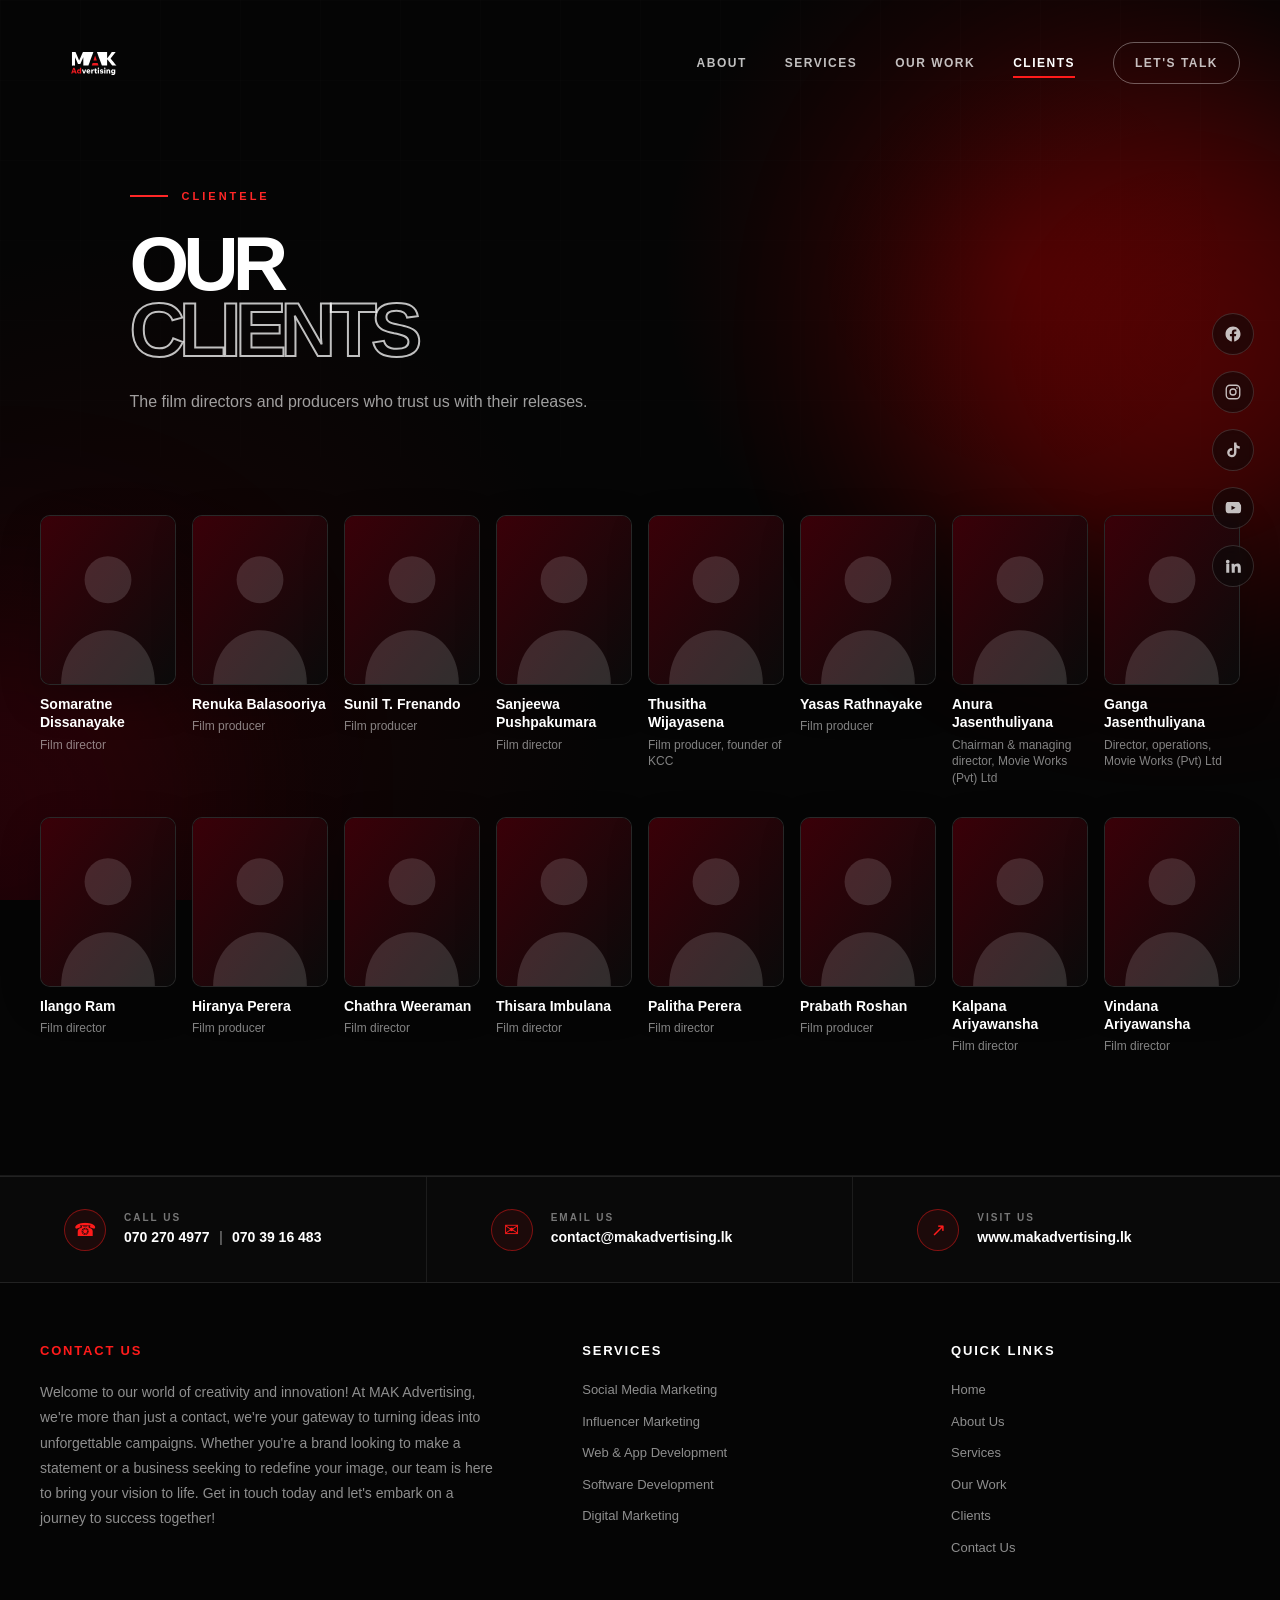
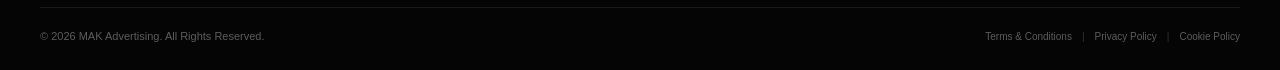
==== client.html @ 26a680bf "Initial project upload" ====
<!DOCTYPE html>
<html lang="en">
<head>
    <meta charset="UTF-8">
    <meta name="viewport" content="width=device-width, initial-scale=1.0">
    <meta name="description" content="MAK Advertising — the film directors and producers who trust us with their releases.">
    <meta http-equiv="Content-Security-Policy" content="default-src 'self'; img-src 'self' data:; style-src 'self'; script-src 'self'; connect-src 'self'; form-action 'self'; base-uri 'self'; object-src 'none'">
    <meta name="robots" content="index, follow">
    <title>Our Clients | MAK Advertising</title>
    <link rel="stylesheet" href="css/style.css">
    <link rel="stylesheet" href="css/extra.css">
</head>
<body>
<a class="skip-link" href="#main">Skip to content</a>

<div class="background-effects" aria-hidden="true">
    <span class="glow glow-one"></span>
    <span class="glow glow-two"></span>
    <span class="grid-overlay"></span>
</div>

<div class="social-float" aria-label="Follow us on social media">
    <a href="#" class="social-float-link" aria-label="Facebook">
        <svg viewBox="0 0 24 24" fill="currentColor"><path d="M22 12.06C22 6.51 17.52 2 12 2S2 6.51 2 12.06c0 5.02 3.66 9.18 8.44 9.94v-7.03H7.9v-2.9h2.54V9.85c0-2.52 1.49-3.91 3.77-3.91 1.09 0 2.24.2 2.24.2v2.47h-1.26c-1.24 0-1.63.78-1.63 1.57v1.88h2.78l-.44 2.9h-2.34V22c4.78-.76 8.44-4.92 8.44-9.94Z"/></svg>
    </a>
    <a href="#" class="social-float-link" aria-label="Instagram">
        <svg viewBox="0 0 24 24" fill="none" stroke="currentColor" stroke-width="1.8"><rect x="3" y="3" width="18" height="18" rx="5"/><circle cx="12" cy="12" r="4"/><circle cx="17.2" cy="6.8" r="1.1" fill="currentColor" stroke="none"/></svg>
    </a>
    <a href="#" class="social-float-link" aria-label="TikTok">
        <svg viewBox="0 0 24 24" fill="currentColor"><path d="M16.6 2h-3.2v13.6a3 3 0 1 1-2.4-2.94V9.3a6.2 6.2 0 1 0 5.6 6.17V8.9a7.6 7.6 0 0 0 4.4 1.4V7.1a4.4 4.4 0 0 1-4.4-4.4Z"/></svg>
    </a>
    <a href="#" class="social-float-link" aria-label="YouTube">
        <svg viewBox="0 0 24 24" fill="currentColor"><path d="M21.6 7.2s-.21-1.5-.86-2.16c-.82-.87-1.74-.87-2.16-.92C15.6 4 12 4 12 4h-.02s-3.6 0-6.58.12c-.42.05-1.34.05-2.16.92C2.6 5.7 2.4 7.2 2.4 7.2S2.18 9 2.18 10.8v1.4c0 1.8.22 3.6.22 3.6s.2 1.5.85 2.16c.82.87 1.9.84 2.38.94 1.72.16 7.37.21 7.37.21s3.6-.01 6.58-.13c.42-.06 1.34-.06 2.16-.93.65-.66.86-2.16.86-2.16s.22-1.8.22-3.6v-1.4c0-1.8-.22-3.6-.22-3.6ZM9.98 14.6V8.9l5.4 2.86-5.4 2.85Z"/></svg>
    </a>
    <a href="#" class="social-float-link" aria-label="LinkedIn">
        <svg viewBox="0 0 24 24" fill="currentColor"><path d="M4.98 3.5a2.5 2.5 0 1 1 0 5 2.5 2.5 0 0 1 0-5ZM3 9h4v12H3ZM10 9h3.8v1.7h.05c.53-.95 1.83-1.95 3.77-1.95 4.03 0 4.78 2.53 4.78 5.83V21h-4v-5.6c0-1.34-.02-3.06-1.87-3.06-1.87 0-2.16 1.44-2.16 2.96V21h-4Z"/></svg>
    </a>
</div>

<header class="site-header">
    <nav class="navbar" aria-label="Main navigation">

        <a href="index.html" class="brand" aria-label="MAK Advertising Home">
            <img src="assets/images/Mak-01_White.svg" alt="MAK Advertising" class="brand-logo">
        </a>

        <input type="checkbox" id="navToggle" class="nav-toggle-input" aria-hidden="true">

        <label for="navToggle" class="menu-toggle" aria-label="Toggle navigation menu">
            <span></span>
            <span></span>
            <span></span>
        </label>

        <label for="navToggle" class="nav-backdrop" aria-hidden="true"></label>

        <div class="nav-menu" id="main-navigation">
            <label for="navToggle" class="nav-link-wrap"><a href="index.html#about">About</a></label>
            <label for="navToggle" class="nav-link-wrap"><a href="index.html#services">Services</a></label>
            <label for="navToggle" class="nav-link-wrap"><a href="work.html">Our Work</a></label>
            <label for="navToggle" class="nav-link-wrap"><a href="client.html" class="nav-active">Clients</a></label>
            <label for="navToggle" class="nav-link-wrap"><a href="index.html#contact" class="nav-contact">Let's Talk</a></label>
        </div>

    </nav>
</header>

<main id="main">
    <section class="page-hero">
        <div class="page-hero-inner">
            <p class="hero-eyebrow">CLIENTELE</p>
            <h1 class="hero-title">
                <span class="title-line">OUR</span>
                <span class="title-line title-outline">CLIENTS</span>
            </h1>
            <p class="page-hero-description">
                The film directors and producers who trust us with their releases.
            </p>
        </div>
    </section>

    <section class="clients-page" id="clients">
        <div class="section-inner">
            <ul class="client-list"><li><div class="client-photo"><img src="assets/images/clients/somaratne-dissanayake.jpg" alt="Somaratne Dissanayake" width="400" height="500" loading="lazy"></div><strong>Somaratne Dissanayake</strong><span>Film director</span></li><li><div class="client-photo"><img src="assets/images/clients/renuka-balasooriya.jpg" alt="Renuka Balasooriya" width="400" height="500" loading="lazy"></div><strong>Renuka Balasooriya</strong><span>Film producer</span></li><li><div class="client-photo"><img src="assets/images/clients/sunil-t-frenando.jpg" alt="Sunil T. Frenando" width="400" height="500" loading="lazy"></div><strong>Sunil T. Frenando</strong><span>Film producer</span></li><li><div class="client-photo"><img src="assets/images/clients/sanjeewa-pushpakumara.jpg" alt="Sanjeewa Pushpakumara" width="400" height="500" loading="lazy"></div><strong>Sanjeewa Pushpakumara</strong><span>Film director</span></li><li><div class="client-photo"><img src="assets/images/clients/thusitha-wijayasena.jpg" alt="Thusitha Wijayasena" width="400" height="500" loading="lazy"></div><strong>Thusitha Wijayasena</strong><span>Film producer, founder of KCC</span></li><li><div class="client-photo"><img src="assets/images/clients/yasas-rathnayake.jpg" alt="Yasas Rathnayake" width="400" height="500" loading="lazy"></div><strong>Yasas Rathnayake</strong><span>Film producer</span></li><li><div class="client-photo"><img src="assets/images/clients/anura-jasenthuliyana.jpg" alt="Anura Jasenthuliyana" width="400" height="500" loading="lazy"></div><strong>Anura Jasenthuliyana</strong><span>Chairman &amp; managing director, Movie Works (Pvt) Ltd</span></li><li><div class="client-photo"><img src="assets/images/clients/ganga-jasenthuliyana.jpg" alt="Ganga Jasenthuliyana" width="400" height="500" loading="lazy"></div><strong>Ganga Jasenthuliyana</strong><span>Director, operations, Movie Works (Pvt) Ltd</span></li><li><div class="client-photo"><img src="assets/images/clients/ilango-ram.jpg" alt="Ilango Ram" width="400" height="500" loading="lazy"></div><strong>Ilango Ram</strong><span>Film director</span></li><li><div class="client-photo"><img src="assets/images/clients/hiranya-perera.jpg" alt="Hiranya Perera" width="400" height="500" loading="lazy"></div><strong>Hiranya Perera</strong><span>Film producer</span></li><li><div class="client-photo"><img src="assets/images/clients/chathra-weeraman.jpg" alt="Chathra Weeraman" width="400" height="500" loading="lazy"></div><strong>Chathra Weeraman</strong><span>Film director</span></li><li><div class="client-photo"><img src="assets/images/clients/thisara-imbulana.jpg" alt="Thisara Imbulana" width="400" height="500" loading="lazy"></div><strong>Thisara Imbulana</strong><span>Film director</span></li><li><div class="client-photo"><img src="assets/images/clients/palitha-perera.jpg" alt="Palitha Perera" width="400" height="500" loading="lazy"></div><strong>Palitha Perera</strong><span>Film director</span></li><li><div class="client-photo"><img src="assets/images/clients/prabath-roshan.jpg" alt="Prabath Roshan" width="400" height="500" loading="lazy"></div><strong>Prabath Roshan</strong><span>Film producer</span></li><li><div class="client-photo"><img src="assets/images/clients/kalpana-ariyawansha.jpg" alt="Kalpana Ariyawansha" width="400" height="500" loading="lazy"></div><strong>Kalpana Ariyawansha</strong><span>Film director</span></li><li><div class="client-photo"><img src="assets/images/clients/vindana-ariyawansha.jpg" alt="Vindana Ariyawansha" width="400" height="500" loading="lazy"></div><strong>Vindana Ariyawansha</strong><span>Film director</span></li></ul>
        </div>
    </section>
</main>
<footer class="website-footer" id="site-footer">

    <div class="footer-contact-strip">
        <div class="footer-contact-box">
            <div class="footer-contact-icon">☎</div>
            <div>
                <span>Call Us</span>
                <a href="tel:0702704977">070 270 4977</a> 
                <a href="tel:0703916483">070 39 16 483</a>
            </div>
        </div>

        <div class="footer-contact-box">
            <div class="footer-contact-icon">✉</div>
            <div>
                <span>Email Us</span>
                <a href="mailto:contact@makadvertising.lk">contact@makadvertising.lk</a>
            </div>
        </div>

        <div class="footer-contact-box">
            <div class="footer-contact-icon">↗</div>
            <div>
                <span>Visit Us</span>
                <a href="https://www.makadvertising.lk" target="_blank" rel="noopener noreferrer">www.makadvertising.lk</a>
            </div>
        </div>
    </div>

    <div class="footer-main">
        <div class="footer-column">
            <h3>CONTACT US</h3>
            <p>
                Welcome to our world of creativity and innovation! At MAK Advertising, we're more than just a
                contact, we're your gateway to turning ideas into unforgettable campaigns. Whether you're a
                brand looking to make a statement or a business seeking to redefine your image, our team is here
                to bring your vision to life. Get in touch today and let's embark on a journey to success together!
            </p>
        </div>

        <div class="footer-column">
            <h3>Services</h3>
            <ul>
                <li><a href="index.html#services">Social Media Marketing</a></li>
                <li><a href="index.html#services">Influencer Marketing</a></li>
                <li><a href="index.html#services">Web &amp; App Development</a></li>
                <li><a href="index.html#services">Software Development</a></li>
                <li><a href="index.html#digital-marketing">Digital Marketing</a></li>
            </ul>
        </div>

        <div class="footer-column">
            <h3>Quick Links</h3>
            <ul>
                <li><a href="index.html#home">Home</a></li>
                <li><a href="index.html#about">About Us</a></li>
                <li><a href="index.html#services">Services</a></li>
                <li><a href="work.html">Our Work</a></li>
                <li><a href="client.html">Clients</a></li>
                <li><a href="index.html#contact">Contact Us</a></li>
            </ul>
        </div>
    </div>

    <div class="footer-bottom">
        <p>© 2026 MAK Advertising. All Rights Reserved.</p>
        <div class="footer-bottom-links">
            <a href="legal.html#terms">Terms &amp; Conditions</a>
            <span>|</span>
            <a href="legal.html#privacy">Privacy Policy</a>
            <span>|</span>
            <a href="legal.html#cookies">Cookie Policy</a>
        </div>
    </div>

</footer>

<script src="js/script.js" defer></script>



</body>
</html>
---- css/style.css ----
* {
    margin: 0;
    padding: 0;
    box-sizing: border-box;
}

html {
    scroll-behavior: smooth;
}

body {
    min-height: 100vh;
    background: #050505;
    color: #ffffff;
    font-family: Arial, Helvetica, sans-serif;
    overflow-x: hidden;
}

a {
    color: inherit;
    text-decoration: none;
}

button {
    font: inherit;
}


/* =====================================================
   02. BACKGROUND
   ===================================================== */

.background-effects {
    position: fixed;
    inset: 0;
    z-index: -1;
    overflow: hidden;
    pointer-events: none;

    background:
        radial-gradient(circle at 80% 30%, rgba(190, 0, 0, 0.22), transparent 30%),
        radial-gradient(circle at 10% 80%, rgba(100, 0, 0, 0.20), transparent 35%),
        #050505;
}


/* =====================================================
   03. RED GLOW
   ===================================================== */

.glow {
    position: absolute;
    border-radius: 50%;
    filter: blur(100px);
    opacity: 0.35;
}

.glow-one {
    width: 500px;
    height: 500px;
    right: -150px;
    top: 10%;
    background: #b00000;
    animation: floatingGlow 8s ease-in-out infinite;
}

.glow-two {
    width: 400px;
    height: 400px;
    left: -200px;
    bottom: -100px;
    background: #4d0010;
    animation: floatingGlow 10s ease-in-out infinite reverse;
}


/* =====================================================
   04. BACKGROUND GRID
   ===================================================== */

.grid-overlay {
    position: absolute;
    inset: 0;
    opacity: 0.08;
    background-image:
        linear-gradient(rgba(255, 255, 255, 0.12) 1px, transparent 1px),
        linear-gradient(90deg, rgba(255, 255, 255, 0.12) 1px, transparent 1px);
    background-size: 80px 80px;
    mask-image: linear-gradient(to bottom, black, transparent 85%);
    -webkit-mask-image: linear-gradient(to bottom, black, transparent 85%);
}


@keyframes floatingGlow {
    0%, 100% { transform: translate3d(0, 0, 0); }
    50% { transform: translate3d(30px, -25px, 0); }
}


/* =====================================================
   06. HEADER
   ===================================================== */

.site-header {
    position: absolute;
    top: 0;
    left: 0;
    width: 100%;
    z-index: 20;
}


/* =====================================================
   07. NAVBAR
   ===================================================== */

.navbar {
    position: relative;
    width: min(1400px, calc(100% - 80px));
    margin: 0 auto;
    display: flex;
    align-items: center;
    justify-content: space-between;
    padding: 30px 0;
}


/* =====================================================
   08. MAK LOGO
   ===================================================== */

.brand {
    display: flex;
    align-items: center;
    width: 110px;
    transition: transform 0.3s ease;
}

.brand:hover {
    transform: translateY(-2px);
}

.brand-logo {
    display: block;
    width: 110px;
    height: auto;
    max-height: 65px;
    object-fit: contain;
}


/* =====================================================
   09. NAVIGATION MENU
   ===================================================== */

.nav-menu {
    display: flex;
    align-items: center;
    gap: 38px;
}

.nav-menu a {
    position: relative;
    color: rgba(255, 255, 255, 0.75);
    font-size: 12px;
    font-weight: 700;
    letter-spacing: 1.5px;
    text-transform: uppercase;
    transition: color 0.3s ease, transform 0.3s ease;
}

/* Labels wrapping each link — invisible on desktop, so layout is untouched */
.nav-link-wrap {
    display: contents;
}


/* =====================================================
   10. NAV UNDERLINE
   ===================================================== */

.nav-menu a:not(.nav-contact)::after {
    content: "";
    position: absolute;
    left: 0;
    bottom: -8px;
    width: 0;
    height: 2px;
    background: #ff1b1b;
    transition: width 0.3s ease;
}

.nav-menu a:hover {
    color: #ffffff;
    transform: translateY(-2px);
}

.nav-menu a:hover::after {
    width: 100%;
}

/* Highlight the nav link matching the page currently being viewed */
.nav-menu a.nav-active {
    color: #ffffff;
}

.nav-menu a.nav-active::after {
    width: 100%;
}


/* =====================================================
   11. LET'S TALK BUTTON
   ===================================================== */

.nav-contact {
    padding: 13px 21px;
    border: 1px solid rgba(255, 255, 255, 0.35);
    border-radius: 50px;
    transition: background 0.3s ease, border-color 0.3s ease, transform 0.3s ease;
}

.nav-contact:hover {
    background: #c40000;
    border-color: #c40000;
    transform: translateY(-2px);
}


/* =====================================================
   12. MOBILE MENU TOGGLE (pure CSS, checkbox-driven)
   ===================================================== */

.nav-toggle-input {
    position: absolute;
    opacity: 0;
    width: 0;
    height: 0;
    pointer-events: none;
}

.menu-toggle {
    display: none;
    width: 44px;
    height: 44px;
    border: 1px solid rgba(255, 255, 255, 0.25);
    border-radius: 50%;
    background: rgba(0, 0, 0, 0.4);
    cursor: pointer;
    flex-shrink: 0;
}

.menu-toggle span {
    display: block;
    width: 18px;
    height: 2px;
    margin: 4px auto;
    background: #ffffff;
    transition: transform 0.3s ease, opacity 0.3s ease;
}

/* Hamburger -> X animation, driven purely by :checked */
#navToggle:checked ~ .menu-toggle span:nth-child(1) {
    transform: translateY(6px) rotate(45deg);
}

#navToggle:checked ~ .menu-toggle span:nth-child(2) {
    opacity: 0;
}

#navToggle:checked ~ .menu-toggle span:nth-child(3) {
    transform: translateY(-6px) rotate(-45deg);
}

/* Dimmed backdrop — tapping it closes the menu */
.nav-backdrop {
    display: none;
}


/* =====================================================
   13. HERO SECTION
   ===================================================== */

.hero {
    position: relative;
    min-height: 100vh;
    width: 100%;
    display: flex;
    align-items: center;
    padding: 130px max(40px, 7vw) 100px;
    overflow: hidden;
}


/* =====================================================
   14. HERO CONTENT
   ===================================================== */

.hero-content {
    position: relative;
    z-index: 5;
    width: 60%;
    animation: heroReveal 1s ease forwards;
}


@keyframes heroReveal {
    from { opacity: 0; transform: translateY(40px); }
    to { opacity: 1; transform: translateY(0); }
}


/* =====================================================
   16. EYEBROW
   ===================================================== */

.hero-eyebrow {
    display: flex;
    align-items: center;
    gap: 14px;
    margin-bottom: 28px;
    color: #ff2727;
    font-size: 11px;
    font-weight: 800;
    letter-spacing: 3px;
}

.hero-eyebrow::before {
    content: "";
    width: 38px;
    height: 2px;
    background: #ff2727;
}


/* =====================================================
   17. HERO TITLE
   ===================================================== */

.hero-title {
    max-width: 850px;
    font-size: clamp(48px, 8vw, 135px);
    line-height: 0.86;
    font-weight: 900;
    letter-spacing: -6px;
    text-transform: uppercase;
}


/* =====================================================
   18. TITLE LINES
   ===================================================== */

.title-line {
    display: block;
    animation: titleReveal 0.9s cubic-bezier(.16, 1, .3, 1) both;
}

.title-line:nth-child(1) { animation-delay: 0.15s; }
.title-line:nth-child(2) { animation-delay: 0.30s; }
.title-line:nth-child(3) { animation-delay: 0.45s; }


@keyframes titleReveal {
    from { opacity: 0; transform: translateY(80px); clip-path: inset(100% 0 0 0); }
    to { opacity: 1; transform: translateY(0); clip-path: inset(0 0 0 0); }
}


/* =====================================================
   20. OUTLINE TITLE
   ===================================================== */

.title-outline {
    color: transparent;
    -webkit-text-stroke: 2px rgba(255, 255, 255, 0.75);
}


/* =====================================================
   21. RED IMPACT TEXT
   ===================================================== */

.hero-title em {
    color: #e50909;
    font-style: normal;
    text-shadow: 0 0 40px rgba(229, 9, 9, 0.35);
}


/* =====================================================
   22. HERO DESCRIPTION
   ===================================================== */

.hero-description {
    max-width: 540px;
    margin-top: 42px;
    color: rgba(255, 255, 255, 0.62);
    font-size: 16px;
    line-height: 1.7;
}


/* =====================================================
   23. HERO ACTIONS
   ===================================================== */

.hero-actions {
    display: flex;
    align-items: center;
    flex-wrap: wrap;
    gap: 18px;
    margin-top: 35px;
}


/* =====================================================
   24. PRIMARY BUTTON
   ===================================================== */

.primary-button {
    display: inline-flex;
    align-items: center;
    gap: 25px;
    padding: 17px 22px 17px 25px;
    border-radius: 50px;
    background: #d70707;
    font-size: 12px;
    font-weight: 800;
    letter-spacing: 1px;
    text-transform: uppercase;
    box-shadow: 0 10px 40px rgba(215, 7, 7, 0.25);
    transition: transform 0.3s ease, background 0.3s ease, box-shadow 0.3s ease;
}

.primary-button:hover {
    background: #ff1111;
    transform: translateY(-4px);
    box-shadow: 0 15px 50px rgba(215, 7, 7, 0.40);
}


/* =====================================================
   25. BUTTON ARROW
   ===================================================== */

.button-arrow {
    display: grid;
    place-items: center;
    width: 30px;
    height: 30px;
    border-radius: 50%;
    background: #ffffff;
    color: #111111;
    font-size: 15px;
    flex-shrink: 0;
}


/* =====================================================
   26. SECONDARY BUTTON
   ===================================================== */

.secondary-button {
    padding: 17px 23px;
    border: 1px solid rgba(255, 255, 255, 0.25);
    border-radius: 50px;
    color: rgba(255, 255, 255, 0.75);
    font-size: 12px;
    font-weight: 700;
    letter-spacing: 1px;
    text-transform: uppercase;
    transition: border-color 0.3s ease, color 0.3s ease, transform 0.3s ease;
}

.secondary-button:hover {
    color: #ffffff;
    border-color: #ff1b1b;
    transform: translateY(-4px);
}


/* =====================================================
   27. HERO VISUAL (desktop: floats to the right of copy)
   ===================================================== */

.hero-visual {
    position: absolute;
    right: 10vw;
    top: 50%;
    width: min(620px, 43vw);
    aspect-ratio: 1;
    transform: translateY(-50%);
    display: flex;
    align-items: center;
    justify-content: center;
}


/* =====================================================
   28. CHARACTER GLOW
   ===================================================== */

.character-glow {
    position: absolute;
    inset: 8%;
    border-radius: 50%;
    background: radial-gradient(circle, rgba(255, 20, 20, 0.35), rgba(255, 20, 20, 0.08) 55%, transparent 75%);
    filter: blur(30px);
    animation: glowPulse 4s ease-in-out infinite;
}


@keyframes glowPulse {
    0%, 100% { opacity: 0.6; transform: scale(1); }
    50% { opacity: 1; transform: scale(1.08); }
}


/* =====================================================
   29. CHARACTER IMAGE
   ===================================================== */

.character-image {
    position: relative;
    z-index: 3;
    width: 105%;
    height: 105%;
    object-fit: contain;
    filter: drop-shadow(0 25px 60px rgba(0, 0, 0, 0.6));
    animation: characterFloat 5s ease-in-out infinite;
}


@keyframes characterFloat {
    0%, 100% { transform: translateY(0); }
    50% { transform: translateY(-12px); }
}


/* =====================================================
   30. ORBIT SYSTEM
   ===================================================== */

.orbit {
    position: absolute;
    top: 50%;
    left: 50%;
    border-radius: 50%;
    border: 1px dashed rgba(255, 255, 255, 0.08);
    transform: translate(-50%, -50%);
    z-index: 2;
}


.orbit-one {
    width: 68%;
    height: 68%;
    animation: spin 7s linear infinite;
}

.orbit-two {
    width: 88%;
    height: 88%;
    border-color: rgba(255, 0, 0, 0.10);
    animation: spin 11s linear infinite reverse;
}

.orbit-three {
    width: 108%;
    height: 108%;
    animation: spin 16s linear infinite;
}


@keyframes spin {
    from { transform: translate(-50%, -50%) rotate(0deg); }
    to { transform: translate(-50%, -50%) rotate(360deg); }
}


/* =====================================================
   31. ORBIT DOTS
   ===================================================== */

.orbit-dot {
    position: absolute;
    top: -5px;
    left: 50%;
    width: 10px;
    height: 10px;
    border-radius: 50%;
    background: #ff1a1a;
    box-shadow: 0 0 6px 2px rgba(255, 26, 26, 0.8), 0 0 18px 6px rgba(255, 26, 26, 0.35);
    transform: translateX(-50%);
}


.orbit-dot-b {
    top: auto;
    bottom: -5px;
    width: 7px;
    height: 7px;
}


.orbit-three .orbit-dot {
    width: 8px;
    height: 8px;
    background: #ff4d4d;
    box-shadow: 0 0 5px 2px rgba(255, 77, 77, 0.7), 0 0 14px 5px rgba(255, 77, 77, 0.3);
}


/* =====================================================
   35. TEMPORARY SECTION ANCHORS
   ===================================================== */

.placeholder-section {
    min-height: 1px;
}


/* =====================================================================
   40. SHARED SECTION LAYOUT
   ===================================================================== */

.section-inner {
    width: min(1300px, calc(100% - 80px));
    margin: 0 auto;
    padding: 10px 0 10px;
}

.section-eyebrow {
    display: flex;
    align-items: center;
    gap: 14px;
    margin-bottom: 18px;
    color: #ff2727;
    font-size: 11px;
    font-weight: 800;
    letter-spacing: 3px;
    text-transform: uppercase;
}

.section-eyebrow::before {
    content: "";
    width: 38px;
    height: 2px;
    background: #ff2727;
}

.section-heading {
    max-width: 720px;
    font-size: clamp(30px, 4vw, 56px);
    line-height: 1.1;
    font-weight: 900;
    letter-spacing: -1.5px;
}


/* =====================================================
   41. SERVICES SECTION
   ===================================================== */

.services-section {
    position: relative;
    z-index: 2;
}

.services-grid {
    display: grid;
    grid-template-columns: repeat(4, 1fr);
    gap: 24px;
    margin-top: 56px;
}

.service-card {
    position: relative;
    padding: 36px 28px;
    border: 1px solid rgba(255, 255, 255, 0.10);
    border-radius: 4px;
    background: rgba(255, 255, 255, 0.02);
    transition: border-color 0.3s ease, transform 0.3s ease, background 0.3s ease;
}

.service-card:hover {
    border-color: rgba(255, 27, 27, 0.5);
    background: rgba(255, 27, 27, 0.04);
    transform: translateY(-6px);
}

/* When a service card is an <a>, keep it block-level and clickable end-to-end */
a.service-card {
    display: block;
    cursor: pointer;
}

.service-index {
    display: block;
    margin-bottom: 26px;
    color: rgba(255, 255, 255, 0.25);
    font-size: 13px;
    font-weight: 800;
    letter-spacing: 1px;
}

.service-card h3 {
    margin-bottom: 12px;
    font-size: 19px;
    font-weight: 800;
    letter-spacing: -0.3px;
    text-transform: uppercase;
}

.service-card p {
    color: rgba(255, 255, 255, 0.55);
    font-size: 14px;
    line-height: 1.65;
}

.service-card-link {
    display: inline-flex;
    align-items: center;
    gap: 8px;
    margin-top: 18px;
    color: #ff2727;
    font-size: 12px;
    font-weight: 800;
    letter-spacing: 0.5px;
    text-transform: uppercase;
}

a.service-card:hover .service-card-link {
    color: #ffffff;
}


/* =====================================================
   42. WHY CHOOSE US
   ===================================================== */

.why-us {
    display: grid;
    grid-template-columns: 1fr 1fr;
    gap: 60px;
    align-items: center;
    margin-top: 0;
    padding-top: 30px;
    border-top: 1px solid rgba(255, 255, 255, 0.08);
}

.why-us-content {
    width: 100%;
}

.why-us-image {
    width: 100%;
}

.why-us-image img {
    display: block;
    width: 100%;
    height: auto;
    object-fit: cover;
    border-radius: 6px;
}

.why-us-text {
    max-width: 760px;
    margin-top: 22px;
    color: rgba(255, 255, 255, 0.62);
    font-size: 17px;
    line-height: 1.75;
}


/* =====================================================
   43. DIGITAL MARKETING SOLUTIONS
   ===================================================== */

.dm-section {
    position: relative;
    z-index: 2;
    background: linear-gradient(180deg, transparent, rgba(150, 0, 0, 0.06) 50%, transparent);
}

.dm-inner {
    display: grid;
    grid-template-columns: 1fr 1fr;
    gap: 70px;
    align-items: center;
}

.dm-text {
    max-width: 480px;
    margin-top: 22px;
    color: rgba(255, 255, 255, 0.60);
    font-size: 15px;
    line-height: 1.75;
}

.dm-list {
    list-style: none;
    margin-top: 30px;
    display: flex;
    flex-direction: column;
    gap: 14px;
}

.dm-list li {
    position: relative;
    padding-left: 24px;
    color: rgba(255, 255, 255, 0.75);
    font-size: 14px;
    font-weight: 600;
}

.dm-list li::before {
    content: "";
    position: absolute;
    left: 0;
    top: 7px;
    width: 8px;
    height: 8px;
    border-radius: 50%;
    background: #ff1b1b;
    box-shadow: 0 0 10px 2px rgba(255, 27, 27, 0.5);
}


.campaign-slider {
    position: relative;
    width: 80%;
    max-width: 100%;
    max-height: 620px;
    border-radius: 6px;
    overflow: hidden;
    border: 1px solid rgba(255, 255, 255, 0.10);
    background: rgba(255, 255, 255, 0.02);
}

.slider-track {
    display: flex;
    transition: transform 0.6s cubic-bezier(.16, 1, .3, 1);
}

.slide {
    flex: 0 0 100%;
}

.slide-media {
    width: 100%;
    height: 480px;
    background-size: cover;
    background-position: center;
}

.slide-media-1 {
    background:
        radial-gradient(circle at 30% 20%, rgba(255, 27, 27, 0.35), transparent 55%),
        linear-gradient(160deg, #1a0000, #050505);
}

.slide-media-2 {
    background:
        radial-gradient(circle at 70% 30%, rgba(255, 27, 27, 0.30), transparent 55%),
        linear-gradient(160deg, #200000, #060606);
}

.slide-media-3 {
    background:
        radial-gradient(circle at 50% 70%, rgba(255, 27, 27, 0.30), transparent 55%),
        linear-gradient(160deg, #170000, #050505);
}

.slide-caption {
    padding: 14px 22px;
    color: rgba(255, 255, 255, 0.45);
    font-size: 12px;
    font-weight: 700;
    letter-spacing: 0.5px;
    text-transform: uppercase;
    border-top: 1px solid rgba(255, 255, 255, 0.08);
}

.slider-controls {
    display: flex;
    align-items: center;
    justify-content: space-between;
    padding: 12px 20px;
}

.slider-arrow {
    display: grid;
    place-items: center;
    width: 36px;
    height: 36px;
    border: 1px solid rgba(255, 255, 255, 0.20);
    border-radius: 50%;
    background: transparent;
    color: #ffffff;
    cursor: pointer;
    transition: border-color 0.3s ease, background 0.3s ease, transform 0.3s ease;
}

.slider-arrow:hover {
    border-color: #ff1b1b;
    background: rgba(255, 27, 27, 0.12);
    transform: translateY(-2px);
}

.slider-dots {
    display: flex;
    gap: 8px;
}

.slider-dot {
    width: 7px;
    height: 7px;
    border-radius: 50%;
    background: rgba(255, 255, 255, 0.25);
    cursor: pointer;
    transition: background 0.3s ease, transform 0.3s ease;
    border: none;
}

.slider-dot.active {
    background: #ff1b1b;
    transform: scale(1.3);
}


/* =====================================================
   45. FLOATING SOCIAL ICONS
   ===================================================== */

.social-float {
    position: fixed;
    right: 26px;
    top: 50%;
    transform: translateY(-50%);
    z-index: 25;
    display: flex;
    flex-direction: column;
    gap: 16px;
}

.social-float-link {
    display: grid;
    place-items: center;
    width: 42px;
    height: 42px;
    border-radius: 50%;
    border: 1px solid rgba(255, 255, 255, 0.15);
    background: rgba(10, 10, 10, 0.55);
    backdrop-filter: blur(6px);
    color: rgba(255, 255, 255, 0.75);
    animation: socialFloat 3.2s ease-in-out infinite;
    animation-delay: var(--delay, 0s);
    transition: color 0.3s ease, border-color 0.3s ease, background 0.3s ease, transform 0.3s ease;
}

.social-float-link svg {
    width: 18px;
    height: 18px;
}

.social-float-link:hover {
    color: #ffffff;
    border-color: #ff1b1b;
    background: #c40000;
    transform: translateY(-4px) scale(1.06);
    animation-play-state: paused;
}

@keyframes socialFloat {
    0%, 100% { transform: translateY(0); }
    50% { transform: translateY(-8px); }
}


/* =====================================================================
   50. WORK PAGE (Our Work — portfolio showcase)
   ===================================================================== */

/* Simple inner hero for interior pages (shorter than the homepage hero) */
.page-hero {
    position: relative;
    padding: 190px max(40px, 7vw) 70px;
}

.page-hero-inner {
    width: min(1300px, calc(100% - 80px));
    margin: 0 auto;
}

.page-hero .hero-title {
    font-size: clamp(40px, 6vw, 96px);
}

.page-hero-description {
    max-width: 640px;
    margin-top: 26px;
    color: rgba(255, 255, 255, 0.62);
    font-size: 16px;
    line-height: 1.7;
}

/* Quick-jump chips linking to each work section */
.work-jump-nav {
    display: flex;
    flex-wrap: wrap;
    gap: 12px;
    margin-top: 36px;
}

.work-jump-link {
    padding: 10px 18px;
    border: 1px solid rgba(255, 255, 255, 0.20);
    border-radius: 50px;
    font-size: 11px;
    font-weight: 700;
    letter-spacing: 0.5px;
    text-transform: uppercase;
    color: rgba(255, 255, 255, 0.70);
    transition: border-color 0.3s ease, color 0.3s ease, background 0.3s ease;
}

.work-jump-link:hover {
    color: #ffffff;
    border-color: #ff1b1b;
    background: rgba(255, 27, 27, 0.10);
}

/* Individual portfolio section */
.work-section {
    position: relative;
    z-index: 2;
    padding: 70px 0;
    scroll-margin-top: 110px;
}

.work-section:nth-child(even) {
    background: linear-gradient(180deg, transparent, rgba(150, 0, 0, 0.06) 50%, transparent);
}

.work-section-text {
    max-width: 760px;
}

.work-section-description {
    margin-top: 18px;
    color: rgba(255, 255, 255, 0.60);
    font-size: 15px;
    line-height: 1.75;
}

.work-highlights {
    list-style: none;
    margin-top: 26px;
    display: flex;
    flex-direction: column;
    gap: 12px;
}

.work-highlights li {
    position: relative;
    padding-left: 24px;
    color: rgba(255, 255, 255, 0.75);
    font-size: 14px;
    font-weight: 600;
}

.work-highlights li::before {
    content: "";
    position: absolute;
    left: 0;
    top: 7px;
    width: 8px;
    height: 8px;
    border-radius: 50%;
    background: #ff1b1b;
    box-shadow: 0 0 10px 2px rgba(255, 27, 27, 0.5);
}

.work-showcase {
    margin-top: 40px;
    border: 1px solid rgba(255, 255, 255, 0.10);
    border-radius: 8px;
    overflow: hidden;
    background: rgba(255, 255, 255, 0.02);
}

.work-showcase img {
    display: block;
    width: 100%;
    height: auto;
}


/* =====================================================
   CONTENT ARTWORK LIGHTBOX
   ===================================================== */

.content-art-lightbox {
    position: fixed;
    inset: 0;
    z-index: 100;
    display: flex;
    align-items: center;
    justify-content: center;
    padding: 30px;
    background: rgba(0, 0, 0, 0.92);
    backdrop-filter: blur(14px);
    opacity: 0;
    visibility: hidden;
    pointer-events: none;
    transition: opacity 0.25s ease, visibility 0.25s ease;
}

.content-art-lightbox.is-open {
    opacity: 1;
    visibility: visible;
    pointer-events: auto;
}

.content-art-lightbox img {
    display: block;
    width: auto;
    height: auto;
    max-width: min(92vw, 1400px);
    max-height: 90vh;
    object-fit: contain;
    border-radius: 8px;
    box-shadow: 0 30px 90px rgba(0, 0, 0, 0.65);
    transform: scale(0.96);
    transition: transform 0.3s cubic-bezier(.16, 1, .3, 1);
}

.content-art-lightbox.is-open img {
    transform: scale(1);
}

.content-art-lightbox-close {
    position: absolute;
    top: 22px;
    right: 28px;
    width: 46px;
    height: 46px;
    display: grid;
    place-items: center;
    border: 1px solid rgba(255, 255, 255, 0.25);
    border-radius: 50%;
    background: rgba(0, 0, 0, 0.5);
    color: #fff;
    font-size: 28px;
    line-height: 1;
    cursor: pointer;
    transition: background 0.2s ease, border-color 0.2s ease, transform 0.2s ease;
}

.content-art-lightbox-close:hover {
    background: #c40000;
    border-color: #c40000;
    transform: rotate(90deg);
}

body.lightbox-open {
    overflow: hidden;
}

@media (max-width: 760px) {
    .content-art-lightbox {
        padding: 18px;
    }

    .content-art-lightbox img {
        max-width: 94vw;
        max-height: 86vh;
    }

    .content-art-lightbox-close {
        top: 14px;
        right: 14px;
        width: 42px;
        height: 42px;
    }
}

/* CTA banner at the bottom of the Our Work page */
.work-cta {
    position: relative;
    z-index: 2;
    padding: 80px 0 100px;
    text-align: center;
}

.work-cta-inner {
    width: min(800px, calc(100% - 80px));
    margin: 0 auto;
}

.work-cta .hero-actions {
    justify-content: center;
}



/* =====================================================
   SOCIAL MEDIA CONTENT DESIGN — NATURAL RATIO GALLERY
   ===================================================== */

.content-design-section {
    padding-top: 45px;
    padding-bottom: 105px;
}

.content-design-section .section-inner {
    width: min(1180px, calc(100% - 80px));
}

.content-design-heading {
    margin-bottom: 42px;
}

/* Smaller cards, with each artwork keeping its own natural aspect ratio. */
.content-design-gallery {
    display: grid;
    grid-template-columns: repeat(4, minmax(0, 1fr));
    gap: 18px;
    align-items: start;
}

.content-art-card {
    position: relative;
    min-width: 0;
    margin: 0;
    overflow: hidden;
    cursor: zoom-in;
    border: 1px solid rgba(255, 255, 255, 0.12);
    border-radius: 12px;
    background: #0b0b0b;
    box-shadow: 0 14px 40px rgba(0, 0, 0, 0.24);
    isolation: isolate;
}

.content-art-card img {
    display: block;
    width: 100%;
    height: auto;
    object-fit: contain;
    object-position: center;
    transition: transform 0.45s cubic-bezier(.16, 1, .3, 1), filter 0.35s ease;
}

.content-art-card figcaption {
    position: absolute;
    right: 12px;
    bottom: 12px;
    left: 12px;
    z-index: 2;
    display: flex;
    align-items: center;
    justify-content: space-between;
    gap: 10px;
    color: #fff;
    font-size: 8px;
    font-weight: 800;
    letter-spacing: 1px;
    text-transform: uppercase;
    opacity: 0;
    transform: translateY(6px);
    transition: opacity .3s ease, transform .3s ease;
}

.content-art-card figcaption span:first-child {
    display: grid;
    place-items: center;
    width: 26px;
    height: 26px;
    flex-shrink: 0;
    border: 1px solid rgba(255,255,255,.35);
    border-radius: 50%;
    background: rgba(0,0,0,.3);
    backdrop-filter: blur(8px);
}

.content-art-card figcaption span:last-child {
    margin-left: auto;
    color: rgba(255,255,255,.75);
}

.content-art-card:hover {
    border-color: rgba(255, 27, 27, .62);
    box-shadow: 0 20px 55px rgba(0,0,0,.38), 0 0 0 1px rgba(255,27,27,.08);
}

.content-art-card:hover img {
    transform: scale(1.025);
    filter: saturate(1.05) contrast(1.02);
}

.content-art-card:hover figcaption {
    opacity: 1;
    transform: translateY(0);
}

/* Explicitly preserve the source artwork proportions: portrait stays portrait,
   square stays square, and landscape stays landscape. */
.content-art-card--01 img,
.content-art-card--02 img,
.content-art-card--03 img,
.content-art-card--04 img,
.content-art-card--05 img,
.content-art-card--06 img,
.content-art-card--07 img,
.content-art-card--08 img,
.content-art-card--09 img {
    aspect-ratio: auto;
}

@media (max-width: 1000px) {
    .content-design-section .section-inner {
        width: calc(100% - 60px);
    }

    .content-design-gallery {
        grid-template-columns: repeat(3, minmax(0, 1fr));
        gap: 14px;
    }
}

@media (max-width: 760px) {
    .content-design-section {
        padding-top: 30px;
        padding-bottom: 70px;
    }

    .content-design-section .section-inner {
        width: calc(100% - 40px);
    }

    .content-design-gallery {
        grid-template-columns: repeat(2, minmax(0, 1fr));
        gap: 10px;
    }
}

/* =====================================================
   WORK PAGE — RESPONSIVE
   ===================================================== */

@media (max-width: 900px) {
    .page-hero {
        padding-top: 150px;
    }
}

@media (max-width: 760px) {
    .page-hero {
        padding: 130px 25px 50px;
    }

    .work-jump-nav {
        gap: 8px;
    }

    .work-jump-link {
        padding: 9px 14px;
        font-size: 10px;
    }
}


/* =========================================================================
   RESPONSIVE BREAKPOINTS
   Large tablets / small laptops -> 1000px
   Tablets (portrait) & the nav switch to hamburger -> 900px
   Phones -> 760px
   Small phones -> 480px
   ========================================================================= */


/* =====================================================
   LARGE TABLET / SMALL LAPTOP — 1000px
   ===================================================== */

@media (max-width: 1000px) {

    .navbar {
        width: calc(100% - 50px);
    }

    .hero {
        padding-left: 40px;
        padding-right: 40px;
    }

    .services-grid {
        grid-template-columns: repeat(2, 1fr);
        gap: 20px;
    }

    .dm-inner {
        grid-template-columns: 1fr;
        gap: 50px;
    }

    .campaign-slider {
        width: 100%;
    }

    .slide-media {
        height: 380px;
    }

    .why-us {
        grid-template-columns: 1fr;
        gap: 34px;
        text-align: left;
    }

    .why-us-image {
        max-width: 560px;
    }
}


/* =====================================================
   TABLET PORTRAIT / MOBILE — 900px
   Nav switches to off-canvas hamburger menu.
   Hero switches from side-by-side to stacked:
   text on top, character BELOW it.
   ===================================================== */

@media (max-width: 900px) {

    .navbar {
        padding-top: 22px;
    }

    /* ---- Hamburger toggle becomes visible ---- */
    .menu-toggle {
        display: block;
        position: relative;
        z-index: 40;
    }

    /* ---- Dimmed backdrop, tap to close ---- */
    .nav-backdrop {
        display: block;
        position: fixed;
        inset: 0;
        background: rgba(0, 0, 0, 0.55);
        opacity: 0;
        visibility: hidden;
        transition: opacity 0.35s ease;
        z-index: 30;
    }

    #navToggle:checked ~ .nav-backdrop {
        opacity: 1;
        visibility: visible;
    }

    /* ---- Off-canvas panel ---- */
    .nav-menu {
        position: fixed;
        top: 0;
        right: 0;
        bottom: 0;
        left: 45%;
        padding: 110px 35px;
        display: flex;
        flex-direction: column;
        align-items: flex-start;
        gap: 25px;
        background: linear-gradient(135deg, #080808, #350000);
        transform: translateX(100%);
        transition: transform 0.4s cubic-bezier(.16, 1, .3, 1);
        overflow-y: auto;
        z-index: 35;
    }

    #navToggle:checked ~ .nav-menu {
        transform: translateX(0);
    }

    .nav-menu a {
        font-size: 16px;
    }

    /* ---- HERO: stack character below the text ---- */
    .hero {
        flex-direction: column;
        justify-content: center;
        text-align: center;
        min-height: auto;
        padding-top: 150px;
        padding-bottom: 70px;
        gap: 45px;
    }

    .hero-content {
        width: 100%;
        display: flex;
        flex-direction: column;
        align-items: center;
    }

    .hero-eyebrow {
        justify-content: center;
    }

    .hero-title {
        max-width: 100%;
    }

    .hero-actions {
        justify-content: center;
    }

    .hero-visual {
        position: static;
        transform: none;
        width: min(360px, 70vw);
        opacity: 1;
        margin: 0 auto;
    }
}


/* =====================================================
   MOBILE — 760px
   ===================================================== */

@media (max-width: 760px) {

    .nav-menu {
        left: 25%;
        padding: 100px 30px;
    }

    .hero {
        padding: 130px 25px 60px;
    }

    .hero-visual {
        width: min(300px, 75vw);
    }

    .section-inner {
        width: calc(100% - 50px);
        padding: 40px 0 80px;
    }

    .services-grid {
        grid-template-columns: 1fr;
    }

    .why-us {
        margin-top: 20px;
        padding-top: 30px;
    }

    .why-us-text {
        font-size: 15px;
    }

    .dm-text {
        max-width: 100%;
    }

    .slide-media {
        height: 260px;
    }

    .social-float {
        right: auto;
        left: 50%;
        top: auto;
        bottom: 14px;
        transform: translateX(-50%);
        flex-direction: row;
        gap: 10px;
    }

    .social-float-link {
        width: 36px;
        height: 36px;
    }

    .social-float-link svg {
        width: 16px;
        height: 16px;
    }
}


/* =====================================================
   SMALL MOBILE — 480px
   ===================================================== */

@media (max-width: 480px) {

    .brand {
        width: 90px;
    }

    .brand-logo {
        width: 90px;
        max-height: 55px;
    }

    .hero-eyebrow {
        font-size: 8px;
        letter-spacing: 2px;
    }

    .hero-title {
        font-size: 46px;
        letter-spacing: -3px;
        line-height: 0.95;
    }

    .title-outline {
        -webkit-text-stroke-width: 1px;
    }

    .hero-actions {
        flex-direction: column;
        align-items: center;
    }

    .primary-button,
    .secondary-button {
        width: max-content;
    }

    .hero-visual {
        width: min(240px, 78vw);
    }

    .nav-menu {
        left: 15%;
        padding: 90px 24px;
    }

    .slide-media {
        height: 210px;
    }

    .footer-column {
        text-align: left;
    }
}


/* =====================================================
   REDUCED MOTION
   ===================================================== */

@media (prefers-reduced-motion: reduce) {

    html {
        scroll-behavior: auto;
    }

    *,
    *::before,
    *::after {
        animation-duration: 0.01ms !important;
        animation-iteration-count: 1 !important;
        transition-duration: 0.01ms !important;
    }

    .social-float-link {
        animation: none;
    }
}

/* =====================================================
   46. WEBSITE FOOTER
   ===================================================== */

.website-footer {
    position: relative;
    z-index: 5;
    margin-top: 70px;
    background: #050505;
    border-top: 1px solid rgba(255, 255, 255, 0.08);
    overflow: hidden;
}


/* =====================================================
   CONTACT STRIP
   ===================================================== */

.footer-contact-strip {
    width: 100%;
    display: grid;
    grid-template-columns: repeat(3, 1fr);
    background: #090909;
    border-top: 1px solid rgba(255, 255, 255, 0.10);
    border-bottom: 1px solid rgba(255, 255, 255, 0.10);
}

.footer-contact-box {
    min-height: 105px;
    padding: 22px max(25px, 5vw);
    display: flex;
    align-items: center;
    gap: 18px;
    border-right: 1px solid rgba(255, 255, 255, 0.08);
}

.footer-contact-box:last-child {
    border-right: none;
}

/* =====================================================
   CALL US — PHONE NUMBERS ON ONE LINE
   ===================================================== */

.footer-contact-box:first-child > div:last-child {
    display: block;
}

/* Call Us on first line */
.footer-contact-box:first-child > div:last-child > span {
    display: block;
    margin-bottom: 5px;
}

/* Phone numbers on second line */
.footer-contact-box:first-child > div:last-child > a {
    display: inline;
    white-space: nowrap;
}

/* Separator */
.footer-contact-box:first-child > div:last-child > a + a::before {
    content: " | ";
    color: rgba(255, 255, 255, 0.35);
    margin: 0 5px;
}
/* =====================================================
   CONTACT ICON
   ===================================================== */

.footer-contact-icon {
    flex-shrink: 0;
    width: 42px;
    height: 42px;
    display: grid;
    place-items: center;
    border: 1px solid rgba(255, 27, 27, 0.45);
    border-radius: 50%;
    background: rgba(255, 27, 27, 0.08);
    color: #ff1b1b;
    font-size: 18px;
    transition: all 0.3s ease;
}

.footer-contact-box:hover .footer-contact-icon {
    background: #c40000;
    border-color: #c40000;
    color: #ffffff;
    transform: scale(1.08);
}

.footer-contact-box > div:last-child {
    min-width: 0;
    display: flex;
    flex-direction: column;
    align-items: flex-start;
    gap: 5px;
}

.footer-contact-box span {
    display: block;
    color: rgba(255, 255, 255, 0.45);
    font-size: 10px;
    font-weight: 800;
    letter-spacing: 2px;
    text-transform: uppercase;
}

.footer-contact-box a {
    color: #ffffff;
    font-size: 14px;
    font-weight: 600;
    line-height: 1.4;
    transition: color 0.3s ease;
}

.footer-contact-box a:hover {
    color: #ff2727;
}

/* Phone numbers: keep both numbers on one line under "Call Us" */
.footer-contact-box:first-child > div:last-child {
    flex-direction: column;
    align-items: flex-start;
}

.footer-contact-box:first-child > div:last-child a {
    display: inline;
    white-space: nowrap;
}

.footer-contact-box:first-child > div:last-child a + a::before {
    content: " | ";
    color: rgba(255, 255, 255, 0.35);
    margin: 0 5px;
}


/* =====================================================
   FOOTER MAIN
   ===================================================== */

.footer-main {
    width: min(1300px, calc(100% - 80px));
    margin: 0 auto;
    padding: 60px 0 50px;
    display: grid;
    grid-template-columns: 1.6fr 1fr 1fr;
    gap: 80px;
}


/* =====================================================
   FOOTER COLUMNS
   ===================================================== */

.footer-column {
    min-width: 0;
}

.footer-column h3 {
    margin-bottom: 22px;
    color: #ffffff;
    font-size: 13px;
    font-weight: 800;
    letter-spacing: 1.8px;
    text-transform: uppercase;
}

.footer-column:first-child h3 {
    color: #ff1b1b;
}

.footer-column p {
    max-width: 620px;
    color: rgba(255, 255, 255, 0.55);
    font-size: 14px;
    line-height: 1.8;
}

.footer-column ul {
    list-style: none;
    display: flex;
    flex-direction: column;
    gap: 12px;
}

.footer-column ul li {
    margin: 0;
    padding: 0;
}

.footer-column ul li a {
    display: inline-block;
    color: rgba(255, 255, 255, 0.55);
    font-size: 13px;
    line-height: 1.5;
    transition: color 0.3s ease, transform 0.3s ease;
}

.footer-column ul li a:hover {
    color: #ff1b1b;
    transform: translateX(4px);
}


/* =====================================================
   FOOTER BOTTOM
   ===================================================== */

.footer-bottom {
    width: min(1300px, calc(100% - 80px));
    margin: 0 auto;
    padding: 20px 0 25px;
    display: flex;
    align-items: center;
    justify-content: space-between;
    gap: 20px;
    border-top: 1px solid rgba(255, 255, 255, 0.08);
}

.footer-bottom p {
    color: rgba(255, 255, 255, 0.35);
    font-size: 11px;
    line-height: 1.5;
}

.footer-bottom-links {
    display: flex;
    align-items: center;
    justify-content: flex-end;
    flex-wrap: wrap;
    gap: 10px;
}

.footer-bottom-links a {
    color: rgba(255, 255, 255, 0.35);
    font-size: 10px;
    transition: color 0.3s ease;
}

.footer-bottom-links a:hover {
    color: #ff1b1b;
}

.footer-bottom-links span {
    color: rgba(255, 255, 255, 0.18);
    font-size: 10px;
}


/* =====================================================
   TABLET / MOBILE — 900px
   ===================================================== */

@media (max-width: 900px) {

    /* Keep the hamburger button and its lines perfectly centered */
    .menu-toggle {
        display: flex;
        align-items: center;
        justify-content: center;
        flex-direction: column;
        width: 44px;
        height: 44px;
        padding: 0;
        margin: 0;
        border: 1px solid rgba(255, 255, 255, 0.25);
        border-radius: 50%;
        background: rgba(0, 0, 0, 0.4);
        cursor: pointer;
        flex-shrink: 0;
        box-sizing: border-box;
    }

    .menu-toggle span {
        display: block;
        width: 18px;
        height: 2px;
        margin: 2.5px 0;
        background: #ffffff;
        border-radius: 2px;
        transition: transform 0.3s ease, opacity 0.3s ease;
    }

    #navToggle:checked ~ .menu-toggle span:nth-child(1) {
        transform: translateY(5px) rotate(45deg);
    }

    #navToggle:checked ~ .menu-toggle span:nth-child(2) {
        opacity: 0;
    }

    #navToggle:checked ~ .menu-toggle span:nth-child(3) {
        transform: translateY(-5px) rotate(-45deg);
    }

    .website-footer {
        margin-top: 50px;
    }

    .footer-contact-strip {
        grid-template-columns: 1fr;
    }

    .footer-contact-box {
        min-height: 85px;
        padding: 18px 30px;
        border-right: none;
        border-bottom: 1px solid rgba(255, 255, 255, 0.08);
    }

    .footer-contact-box:last-child {
        border-bottom: none;
    }

    .footer-main {
        width: calc(100% - 60px);
        grid-template-columns: 1.4fr 1fr 1fr;
        gap: 40px;
        padding: 50px 0 40px;
    }

    .footer-column p {
        max-width: 100%;
    }

    .footer-bottom {
        width: calc(100% - 60px);
    }
}


/* =====================================================
   MOBILE — 760px
   ===================================================== */

@media (max-width: 760px) {

    .navbar {
        width: calc(100% - 40px);
        margin-left: auto;
        margin-right: auto;
        padding-left: 0;
        padding-right: 0;
    }

    .hero {
        padding-left: 20px;
        padding-right: 20px;
    }

    .hero-content {
        width: 100%;
        max-width: 100%;
    }

    .section-inner {
        width: calc(100% - 40px);
        margin-left: auto;
        margin-right: auto;
        padding-left: 0;
        padding-right: 0;
    }

    .section-heading,
    .hero-description,
    .why-us-text,
    .dm-text {
        width: 100%;
        max-width: 100%;
    }

    .nav-menu {
        left: 25%;
        padding: 100px 30px;
    }

    .footer-contact-box {
        padding: 18px 20px;
    }

    .footer-main {
        width: calc(100% - 40px);
        grid-template-columns: 1fr;
        gap: 35px;
        padding: 45px 0 35px;
    }

    .footer-column {
        width: 100%;
        max-width: 100%;
        text-align: left;
    }

    .footer-column h3 {
        margin-bottom: 15px;
    }

    .footer-column p {
        width: 100%;
        max-width: 100%;
        font-size: 13px;
        line-height: 1.7;
    }

    .footer-column ul {
        width: 100%;
        gap: 10px;
    }

    .footer-bottom {
        width: calc(100% - 40px);
        flex-direction: column;
        align-items: flex-start;
        gap: 14px;
        padding: 18px 0 25px;
    }

    .footer-bottom-links {
        justify-content: flex-start;
    }
}


/* =====================================================
   SMALL MOBILE — 480px
   ===================================================== */

@media (max-width: 480px) {

    .navbar {
        width: calc(100% - 32px);
    }

    .brand {
        width: 90px;
    }

    .brand-logo {
        width: 90px;
        max-height: 55px;
    }

    .hero {
        padding-left: 16px;
        padding-right: 16px;
    }

    .hero-eyebrow {
        font-size: 8px;
        letter-spacing: 2px;
    }

    .hero-title {
        font-size: 46px;
        letter-spacing: -3px;
        line-height: 0.95;
    }

    .title-outline {
        -webkit-text-stroke-width: 1px;
    }

    .hero-actions {
        flex-direction: column;
        align-items: center;
    }

    .primary-button,
    .secondary-button {
        width: max-content;
    }

    .hero-visual {
        width: min(240px, 78vw);
    }

    .nav-menu {
        left: 15%;
        padding: 90px 24px;
    }

    .footer-contact-box {
        min-height: 80px;
        padding: 16px;
        gap: 12px;
    }

    .footer-contact-icon {
        width: 36px;
        height: 36px;
        font-size: 15px;
    }

    .footer-contact-box a {
        font-size: 13px;
    }

    .footer-main {
        width: calc(100% - 32px);
        gap: 30px;
        padding: 38px 0 30px;
    }

    .footer-column h3 {
        font-size: 12px;
        margin-bottom: 13px;
    }

    .footer-column p {
        font-size: 12px;
        line-height: 1.7;
    }

    .footer-column ul li a {
        font-size: 12px;
    }

    .footer-bottom {
        width: calc(100% - 32px);
        padding-bottom: 20px;
    }

    .footer-bottom p {
        font-size: 10px;
    }

    .footer-bottom-links a,
    .footer-bottom-links span {
        font-size: 9px;
    }
}


/* =====================================================
   EXTRA SMALL PHONES — 380px
   ===================================================== */

@media (max-width: 380px) {

    .navbar {
        width: calc(100% - 28px);
    }

    .menu-toggle {
        width: 42px;
        height: 42px;
    }

    .menu-toggle span {
        width: 17px;
    }

    .section-inner {
        width: calc(100% - 28px);
    }

    .footer-contact-box {
        padding-left: 14px;
        padding-right: 14px;
    }

    .footer-main {
        width: calc(100% - 28px);
    }

    .footer-bottom {
        width: calc(100% - 28px);
    }

    /* Keep the phone numbers together, but scale them slightly on tiny screens */
    .footer-contact-box:first-child > div:last-child a {
        font-size: 12px;
        letter-spacing: -0.1px;
    }

    .footer-contact-box:first-child > div:last-child a + a::before {
        margin: 0 3px;
    }
}
---- css/extra.css ----
/* MAK Advertising — additions: about, clients, contact, legal, work panels */
.social-float-link:nth-child(2){--delay:.3s}.social-float-link:nth-child(3){--delay:.6s}
.social-float-link:nth-child(4){--delay:.9s}.social-float-link:nth-child(5){--delay:1.2s}
:focus-visible{outline:2px solid #ff3b3b;outline-offset:3px}
.skip-link{position:absolute;left:-999px;top:10px;z-index:100;background:#c40000;color:#fff;padding:10px 16px;border-radius:6px}
.skip-link:focus{left:10px}

/* slider posters */
.slide-media{background-color:#0a0a0a;background-repeat:no-repeat;background-position:center;background-size:contain}
.slide-media-1{background-image:url(../assets/images/campaign-eka-thamai-meka.jpg)}
.slide-media-2{background-image:url(../assets/images/campaign-eka-gei-sokari.jpg)}
.slide-media-3{background-image:url(../assets/Content_Design/content-01.jpg)}

/* shared blocks */
.block{padding:110px 0 30px}
.block .section-heading{max-width:760px}
.lede{max-width:620px;color:rgba(255,255,255,.72);line-height:1.8;font-size:16px;margin-top:22px}

/* about + ledger */
.about-grid{display:grid;grid-template-columns:1fr 1.15fr;gap:70px;align-items:start}
.ledger{width:100%;border-collapse:collapse;font-size:15px}
.ledger caption{text-align:left;color:rgba(255,255,255,.5);font-size:13px;padding-bottom:14px}
.ledger th{font-size:12px;font-weight:700;letter-spacing:1px;color:rgba(255,255,255,.45);text-align:left;padding:0 0 12px;border-bottom:1px solid rgba(255,255,255,.25)}
.ledger td{padding:15px 0;border-bottom:1px solid rgba(255,255,255,.09);vertical-align:top}
.ledger th:last-child,.ledger td:last-child{text-align:right}
.ledger td:first-child{font-weight:700;padding-right:14px}
.ledger td:nth-child(2){color:rgba(255,255,255,.6);white-space:nowrap;padding-right:14px}
.ledger tr.top td:last-child{color:#ff3b3b;font-weight:700}
.ledger .tag{display:block;margin-top:5px;font-size:12px;font-weight:400;color:#ff6a6a}
.ledger-note{margin-top:14px;font-size:12px;color:rgba(255,255,255,.45);line-height:1.6}

/* clients */
.client-list{list-style:none;display:grid;grid-template-columns:repeat(4,1fr);gap:0;margin-top:46px;border-top:1px solid rgba(255,255,255,.2)}
.client-list li{padding:20px 18px 20px 0;border-bottom:1px solid rgba(255,255,255,.09)}
.client-list strong{display:block;font-size:16px;line-height:1.35}
.client-list span{display:block;margin-top:5px;font-size:13px;color:rgba(255,255,255,.5)}

/* contact */
.contact-grid{display:grid;grid-template-columns:.85fr 1.15fr;gap:70px;align-items:start}
.contact-ways{list-style:none;margin-top:34px;display:grid;gap:18px}
.contact-ways small{display:block;font-size:12px;color:rgba(255,255,255,.45);margin-bottom:3px}
.contact-ways a,.contact-ways span{font-size:17px;font-weight:700}
.contact-ways a:hover{color:#ff3b3b}
.contact-form{display:grid;grid-template-columns:1fr 1fr;gap:18px;padding:34px;border:1px solid rgba(255,255,255,.12);border-radius:8px;background:rgba(255,255,255,.03)}
.field{display:grid;gap:7px}.field.wide{grid-column:1/-1}
.field label{font-size:13px;font-weight:700;color:rgba(255,255,255,.8)}
.field input,.field select,.field textarea{width:100%;padding:14px 15px;border-radius:6px;border:1px solid rgba(255,255,255,.22);background:#0b0b0b;color:#fff;font:inherit;font-size:15px}
.field textarea{min-height:140px;resize:vertical}
.field input:focus,.field select:focus,.field textarea:focus{border-color:#ff3b3b;outline:none;box-shadow:0 0 0 3px rgba(255,59,59,.25)}
.hp{position:absolute;left:-5000px;width:1px;height:1px;overflow:hidden}
.form-actions{grid-column:1/-1;display:flex;align-items:center;gap:18px;flex-wrap:wrap}
.form-actions button{cursor:pointer;border:0}
.form-actions button[disabled]{opacity:.6;cursor:wait}
.form-status{font-size:14px;line-height:1.5;min-height:1.5em}
.form-status.ok{color:#7ee2a0}.form-status.err{color:#ff8a8a}

/* work page panels (text-only slides) */
.work-panel{margin-top:40px;padding:46px;border:1px solid rgba(255,255,255,.1);border-radius:8px;background:linear-gradient(135deg,rgba(196,0,0,.28),rgba(255,255,255,.02))}
.work-panel p{font-size:clamp(34px,6vw,76px);font-weight:900;line-height:1.02;letter-spacing:-1px}
.work-panel p+p{color:rgba(255,255,255,.45)}
.work-panel small{display:block;margin-top:22px;font-size:15px;color:rgba(255,255,255,.7)}
.cta-center{justify-content:center}.cta-wide{max-width:100%}

/* legal */
.legal{width:min(820px,calc(100% - 48px));margin:0 auto;padding:150px 0 60px}
.legal h1{font-size:clamp(34px,5vw,54px);margin-bottom:10px}
.legal h2{margin:48px 0 12px;font-size:26px;scroll-margin-top:100px}
.legal p,.legal li{color:rgba(255,255,255,.75);line-height:1.8;margin-bottom:12px}
.legal ul{padding-left:22px}.legal a{color:#ff6a6a;text-decoration:underline}

@media(max-width:1000px){.client-list{grid-template-columns:repeat(2,1fr)}}
@media(max-width:900px){.about-grid,.contact-grid{grid-template-columns:1fr;gap:44px}.block{padding-top:80px}}
@media(max-width:600px){.contact-form{grid-template-columns:1fr;padding:22px}.client-list{grid-template-columns:1fr}.work-panel{padding:28px}}
@media(prefers-reduced-motion:reduce){*{animation-duration:.01ms!important;transition-duration:.01ms!important;scroll-behavior:auto!important}}

/* ===== v2 fixes ===== */
/* 1. fixed navigation */
.site-header{position:fixed;top:0;left:0;width:100%}
.site-header::before{content:"";position:absolute;inset:0;background:rgba(5,5,5,.9);-webkit-backdrop-filter:blur(10px);backdrop-filter:blur(10px);border-bottom:1px solid rgba(255,255,255,.08);opacity:0;transition:opacity .3s ease}
.site-header.is-scrolled::before{opacity:1}
.navbar{transition:padding .3s ease}
.site-header.is-scrolled .navbar{padding:14px 0}
main section[id]{scroll-margin-top:100px}
#home{scroll-margin-top:0}

/* 2. about without table */
.lede-wide{max-width:760px}

/* 4. clients with photos */
.client-list{border-top:0;gap:38px 22px;margin-top:50px}
.client-list li{padding:0;border:0}
.client-photo{aspect-ratio:4/5;overflow:hidden;border:1px solid rgba(255,255,255,.12);border-radius:12px;background:#0b0b0b;box-shadow:0 14px 40px rgba(0,0,0,.24)}
.client-photo img{display:block;width:100%;height:100%;object-fit:cover;transition:transform .45s cubic-bezier(.16,1,.3,1)}
.client-list li:hover .client-photo img{transform:scale(1.04)}
.client-list strong{margin-top:14px}
@media(max-width:1000px){.client-list{grid-template-columns:repeat(3,1fr)}}
@media(max-width:600px){.client-list{grid-template-columns:repeat(2,1fr);gap:28px 12px}}

/* 5. contact without form */
.contact-ways{margin-top:0;gap:0;border-top:1px solid rgba(255,255,255,.2)}
.contact-ways li{padding:24px 0;border-bottom:1px solid rgba(255,255,255,.09)}
.contact-ways a,.contact-ways span{display:block;font-size:clamp(18px,2.4vw,24px)}
.contact-ways a+a{margin-top:6px}

/* 6. even gallery: columns pack images tightly, no row gaps */
.content-design-gallery{display:block;column-count:4;column-gap:10px}
.content-art-card{display:block;break-inside:avoid;-webkit-column-break-inside:avoid;margin:0 0 10px}
@media(max-width:1000px){.content-design-gallery{column-count:3}}
@media(max-width:760px){.content-design-gallery{column-count:2;column-gap:8px}.content-art-card{margin-bottom:8px}}

.content-design-gallery.is-balanced{display:flex;column-count:auto;gap:10px;align-items:flex-start}
.gallery-col{flex:1 1 0;min-width:0;display:flex;flex-direction:column;gap:10px}
.gallery-col .content-art-card{margin:0}
@media(max-width:760px){.content-design-gallery.is-balanced,.gallery-col{gap:8px}}

/* clients: compact, 8 per row */
.client-list{grid-template-columns:repeat(8,minmax(0,1fr));gap:30px 16px}
.client-photo{border-radius:10px}
.client-list strong{margin-top:10px;font-size:14px;line-height:1.3}
.client-list span{font-size:12px;line-height:1.4}
@media(max-width:1100px){.client-list{grid-template-columns:repeat(6,minmax(0,1fr))}}
@media(max-width:800px){.client-list{grid-template-columns:repeat(4,minmax(0,1fr));gap:26px 12px}}
@media(max-width:480px){.client-list{grid-template-columns:repeat(3,minmax(0,1fr));gap:22px 10px}.client-list strong{font-size:13px}}

/* ===== v3: section spacing, mobile margins, slider height ===== */
.services-section{padding:100px 0 50px}
.dm-section{padding:110px 0}
.why-us-section{padding:50px 0 120px}
.why-us{border-top:0;padding-top:0}
.clients-page{padding:10px 0 40px}
.clients-page .client-list{margin-top:10px}
.page-hero-description{max-width:560px}

/* slider image keeps desktop height on every screen */
.slide-media{height:480px}

@media(max-width:760px){
  .services-section{padding:70px 0 30px}
  .dm-section{padding:80px 0}
  .why-us-section{padding:30px 0 80px}
  .section-inner,.content-design-section .section-inner,.footer-main,.footer-bottom,.navbar,.page-hero-inner{width:calc(100% - 64px)}
  .hero,.page-hero{padding-left:0;padding-right:0}
  .hero-content,.hero-visual{margin-left:auto;margin-right:auto}
  .hero{padding-left:32px;padding-right:32px}
  .footer-contact-box{padding-left:32px;padding-right:32px}
  .legal{width:calc(100% - 64px)}
}
@media(max-width:480px){
  .section-inner,.content-design-section .section-inner,.footer-main,.footer-bottom,.navbar,.page-hero-inner,.legal{width:calc(100% - 56px)}
  .hero{padding-left:28px;padding-right:28px}
  .footer-contact-box{padding-left:28px;padding-right:28px}
}
@media(max-width:380px){
  .section-inner,.content-design-section .section-inner,.footer-main,.footer-bottom,.navbar,.page-hero-inner,.legal{width:calc(100% - 48px)}
  .hero{padding-left:24px;padding-right:24px}
  .footer-contact-box{padding-left:24px;padding-right:24px}
}
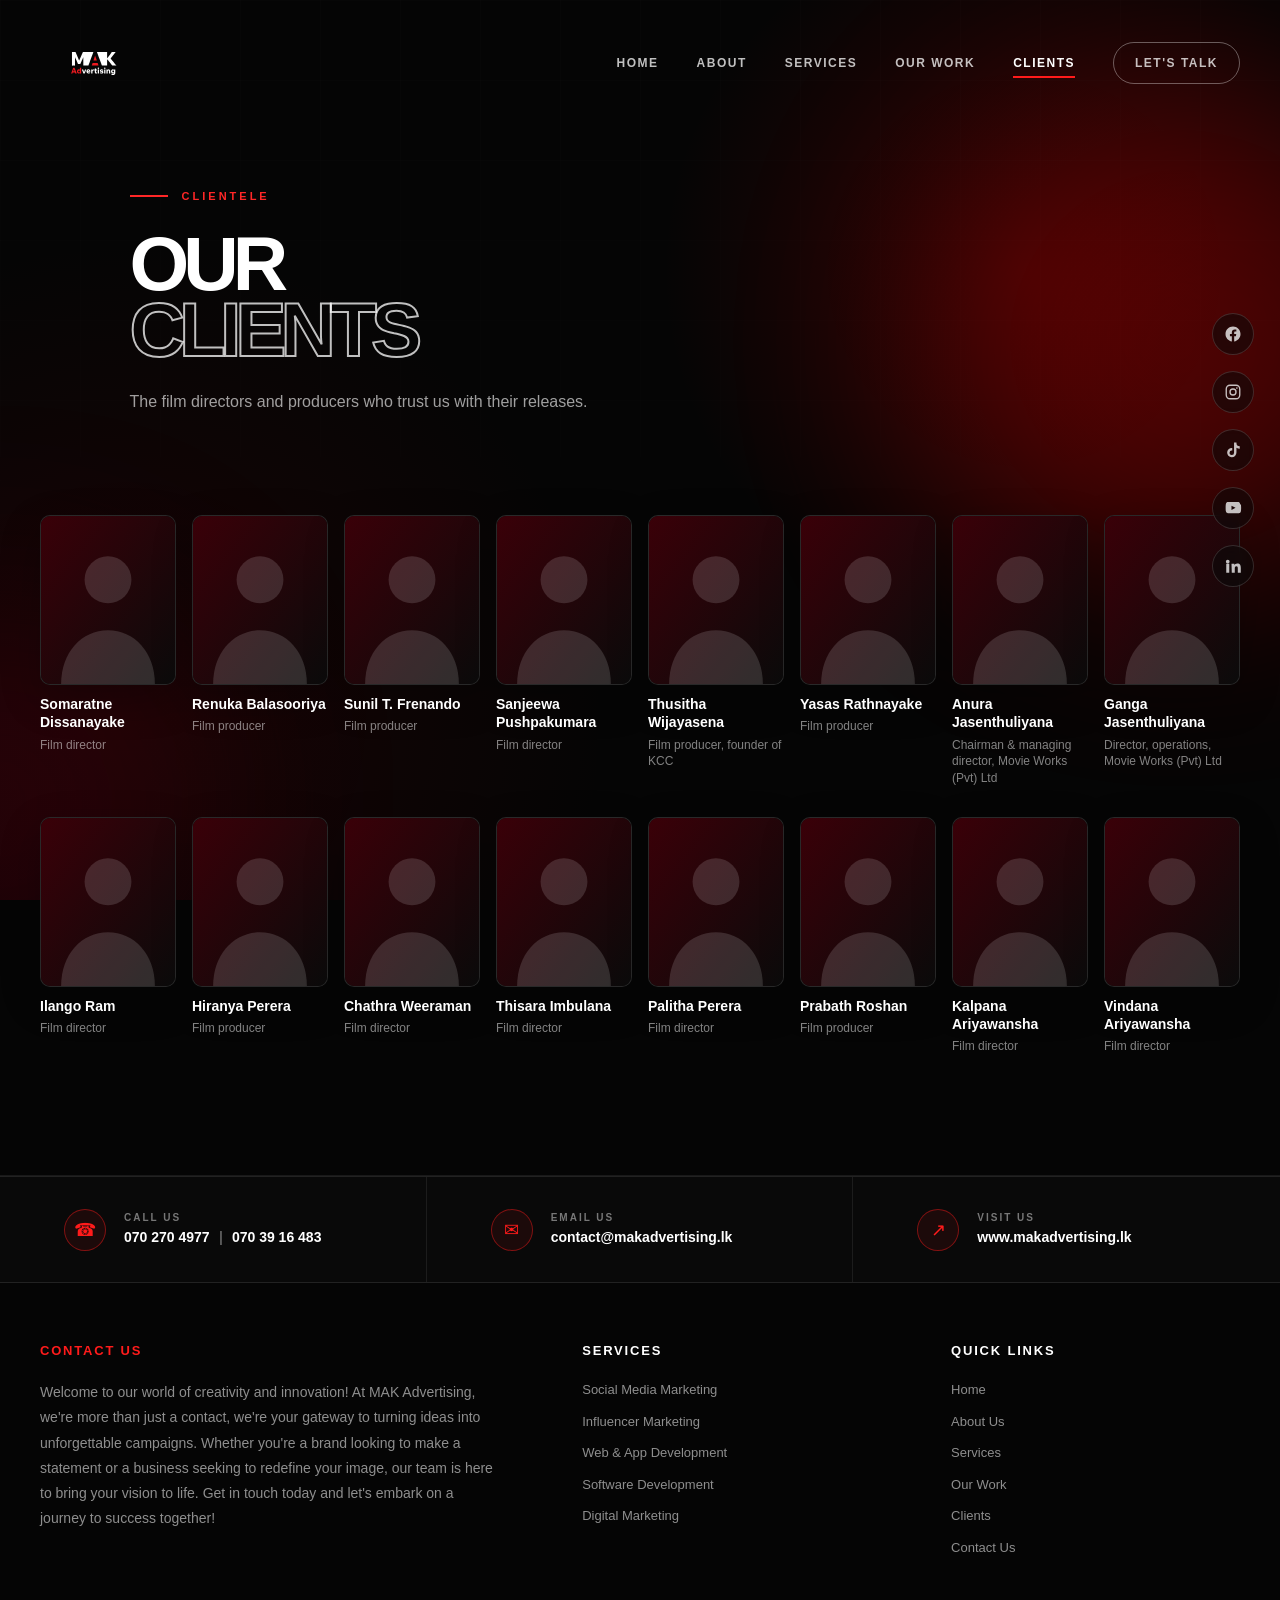
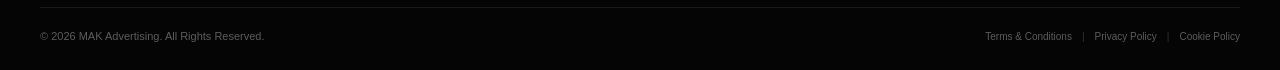
==== commit 7fc2c7cf: "update" ====
--- a/client.html
+++ b/client.html
@@ -2,7 +2,7 @@
 <html lang="en">
 <head>
     <meta charset="UTF-8">
-    <meta name="viewport" content="width=device-width, initial-scale=1.0">
+    <meta name="viewport" content="width=device-width, initial-scale=1.0, viewport-fit=cover">
     <meta name="description" content="MAK Advertising — the film directors and producers who trust us with their releases.">
     <meta http-equiv="Content-Security-Policy" content="default-src 'self'; img-src 'self' data:; style-src 'self'; script-src 'self'; connect-src 'self'; form-action 'self'; base-uri 'self'; object-src 'none'">
     <meta name="robots" content="index, follow">
@@ -55,6 +55,7 @@
         <label for="navToggle" class="nav-backdrop" aria-hidden="true"></label>
 
         <div class="nav-menu" id="main-navigation">
+            <label for="navToggle" class="nav-link-wrap"><a href="index.html">Home</a></label>
             <label for="navToggle" class="nav-link-wrap"><a href="index.html#about">About</a></label>
             <label for="navToggle" class="nav-link-wrap"><a href="index.html#services">Services</a></label>
             <label for="navToggle" class="nav-link-wrap"><a href="work.html">Our Work</a></label>
@@ -167,4 +168,4 @@
 
 
 </body>
-</html>
+</html>
--- a/css/extra.css
+++ b/css/extra.css
@@ -7,9 +7,11 @@
 
 /* slider posters */
 .slide-media{background-color:#0a0a0a;background-repeat:no-repeat;background-position:center;background-size:contain}
-.slide-media-1{background-image:url(../assets/images/campaign-eka-thamai-meka.jpg)}
-.slide-media-2{background-image:url(../assets/images/campaign-eka-gei-sokari.jpg)}
-.slide-media-3{background-image:url(../assets/Content_Design/content-01.jpg)}
+.slide-media-1{background-image:url(../assets/images/work/creative-studio/poster-06.jpeg)}
+.slide-media-2{background-image:url(../assets/images/work/creative-studio/poster-02.jpeg)}
+.slide-media-3{background-image:url(../assets/images/work/creative-studio/poster-12.jpg)}
+
+
 
 /* shared blocks */
 .block{padding:110px 0 30px}
@@ -155,3 +157,130 @@
   .hero{padding-left:24px;padding-right:24px}
   .footer-contact-box{padding-left:24px;padding-right:24px}
 }
+
+/* =====================================================
+   v4: Home link, influencer grid, smaller artwork,
+   full mobile responsiveness
+   ===================================================== */
+
+/* ---- Base safety for every device ---- */
+html{-webkit-text-size-adjust:100%;text-size-adjust:100%}
+img,svg,video{max-width:100%}
+.site-header{z-index:30}                       /* header + mobile drawer sit above the floating social icons */
+.slider-track{touch-action:pan-y}
+
+/* ---- Influencers: two neat rows, images close together ---- */
+.influencer-grid{list-style:none;display:grid;grid-template-columns:repeat(5,minmax(0,1fr));gap:6px;margin-top:40px}
+.influencer-grid li{min-width:0;overflow:hidden;border:1px solid rgba(255,255,255,.1);border-radius:8px;background:#0b0b0b}
+.influencer-grid img{display:block;width:100%;height:auto;aspect-ratio:12/7;object-fit:cover;transition:transform .45s cubic-bezier(.16,1,.3,1)}
+@media(hover:hover){.influencer-grid li:hover img{transform:scale(1.04)}}
+@media(max-width:760px){.influencer-grid{grid-template-columns:repeat(2,minmax(0,1fr));gap:6px;margin-top:30px}}
+
+/* ---- Social Media Content Design: slightly smaller artwork (desktop) ---- */
+.content-design-gallery{max-width:960px;margin-left:auto;margin-right:auto}
+
+/* ---- Heading letter-spacing scales with font size (no overlapping letters on phones) ---- */
+@media(max-width:900px){.hero-title{letter-spacing:-.045em}}
+
+/* ---- Tablet & phone (nav becomes hamburger) ---- */
+@media(max-width:900px){
+  /* social icons move to a bottom bar so they never cover page content */
+  .social-float{right:auto;left:50%;top:auto;bottom:calc(14px + env(safe-area-inset-bottom,0px));transform:translateX(-50%);flex-direction:row;gap:10px}
+  .social-float-link{width:36px;height:36px}
+  .social-float-link svg{width:16px;height:16px}
+  body{padding-bottom:calc(64px + env(safe-area-inset-bottom,0px))}
+
+  /* drawer: bigger tap targets, no page scroll behind it, no social bar over it */
+  .nav-menu a{display:inline-block;padding:8px 0}
+  .nav-menu a:not(.nav-contact)::after{bottom:0}
+  .nav-menu a.nav-contact{padding:13px 21px}
+  body:has(#navToggle:checked){overflow:hidden}
+  body:has(#navToggle:checked) .social-float{display:none}
+
+  /* interior page hero lines up with the sections below it */
+  .page-hero{padding-left:0;padding-right:0}
+}
+
+/* ---- Clients grid: readable columns on every width ---- */
+.client-list strong,.client-list span{overflow-wrap:anywhere}
+@media(max-width:900px){.client-list{grid-template-columns:repeat(4,minmax(0,1fr))}}
+@media(max-width:700px){.client-list{grid-template-columns:repeat(3,minmax(0,1fr));gap:24px 12px}}
+@media(max-width:520px){.client-list{grid-template-columns:repeat(2,minmax(0,1fr));gap:24px 12px}.client-list strong{font-size:14px}}
+
+/* ---- Text that must never push the page sideways ---- */
+.contact-ways a,.contact-ways span,.footer-contact-box a,.work-panel p,.legal p,.legal li{overflow-wrap:anywhere}
+.footer-contact-box:first-child>div:last-child a{overflow-wrap:normal}
+
+/* ---- Phones ---- */
+@media(max-width:760px){
+  .work-section{padding:30px 0}
+  .work-section .section-inner{padding:20px 0 30px}
+  .work-jump-link{padding:10px 14px}
+  .work-showcase{margin-top:30px}
+  .primary-button{padding:16px 20px 16px 22px;gap:18px}
+}
+@media(max-width:480px){
+  .work-panel{padding:24px 20px}
+  .work-panel p{font-size:clamp(26px,9vw,34px)}
+  .work-panel small{font-size:14px}
+  .slide-media{height:min(480px,115vw)}
+  .legal{padding-top:130px}
+  .legal h2{font-size:22px}
+}
+@media(max-width:360px){
+  .hero-title{font-size:40px}
+  .nav-menu{left:10%}
+}
+
+/* =====================================================
+   v5: Creative Studio alignment + Third Party marquee
+   ===================================================== */
+
+/* 01 Creative Studio: same left edge as every other section, artwork pinned left and a bit smaller */
+@media(min-width:761px){
+  .content-design-section .section-inner{width:min(1300px,calc(100% - 80px))}
+}
+.content-design-gallery{max-width:820px;margin-left:0;margin-right:auto}
+
+/* 02 Third Party Page Campaign: two rows, endless leftward loop */
+.page-marquee{--card-w:320px;--card-gap:10px;display:grid;gap:var(--card-gap);margin-top:40px;padding:var(--card-gap) 0;overflow:hidden;
+  border:0;border-radius:0;background:rgba(255,255,255,.03)}
+.marquee-row{overflow:hidden}
+.marquee-track{list-style:none;display:flex;width:max-content;animation:marqueeLeft 50s linear infinite;will-change:transform}
+.marquee-track.marquee-b{animation-duration:58s;animation-delay:-17s}
+.marquee-track li{flex:0 0 var(--card-w);width:var(--card-w);margin-right:var(--card-gap);overflow:hidden;border:1px solid rgba(255,255,255,.12);border-radius:8px;background:#0b0b0b}
+.marquee-track img{display:block;width:100%;height:auto;aspect-ratio:800/298;object-fit:cover}
+@keyframes marqueeLeft{from{transform:translateX(0)}to{transform:translateX(-50%)}}
+@media(max-width:1000px){.page-marquee{--card-w:280px}}
+@media(max-width:760px){.page-marquee{--card-w:220px;--card-gap:8px;margin-top:30px}.marquee-track{animation-duration:42s}.marquee-track.marquee-b{animation-duration:48s}}
+/* reduced motion: no looping, rows scroll by hand and the duplicate set is hidden */
+@media(prefers-reduced-motion:reduce){
+  .marquee-track,.marquee-track.marquee-b{animation:none!important;transform:none}
+  .marquee-row{overflow-x:auto}
+  .marquee-track li[aria-hidden="true"]{display:none}
+}
+
+/* =====================================================
+   v6: 04 On Set gallery (3 photos, equal height, no cropping)
+   ===================================================== */
+.onset-gallery{list-style:none;display:flex;gap:10px;margin-top:40px}
+.onset-gallery li{flex-basis:0;flex-shrink:1;min-width:0}
+.onset-1{flex-grow:1.3245}.onset-2{flex-grow:.4766}.onset-3{flex-grow:1.5504}
+.onset-gallery img{display:block;width:100%;height:auto;border:1px solid rgba(255,255,255,.12);border-radius:8px}
+@media(max-width:700px){
+  .onset-gallery{flex-direction:column;gap:8px;margin-top:30px}
+  .onset-gallery li{flex:none!important}
+  .onset-gallery li:nth-child(2) img{aspect-ratio:4/5;object-fit:cover;object-position:top}
+}
+
+/* =====================================================
+   v7: 01 Creative Studio poster carousel (reuses the marquee rows)
+   ===================================================== */
+.poster-marquee{--poster-h:300px}
+.poster-marquee .marquee-track li{flex:0 0 auto;width:auto;height:auto;cursor:zoom-in;line-height:0}
+.poster-marquee .marquee-track img{display:block;height:var(--poster-h);width:auto;max-width:none;aspect-ratio:auto;object-fit:contain}
+.poster-marquee .marquee-track{animation-duration:60s}
+.poster-marquee .marquee-track.marquee-b{animation-duration:68s;animation-delay:-23s}
+@media(max-width:1000px){.poster-marquee{--poster-h:260px}}
+@media(max-width:760px){.poster-marquee{--poster-h:200px}.poster-marquee .marquee-track{animation-duration:46s}.poster-marquee .marquee-track.marquee-b{animation-duration:52s}}
+@media(prefers-reduced-motion:reduce){.poster-marquee .marquee-track,.poster-marquee .marquee-track.marquee-b{animation:none!important}}
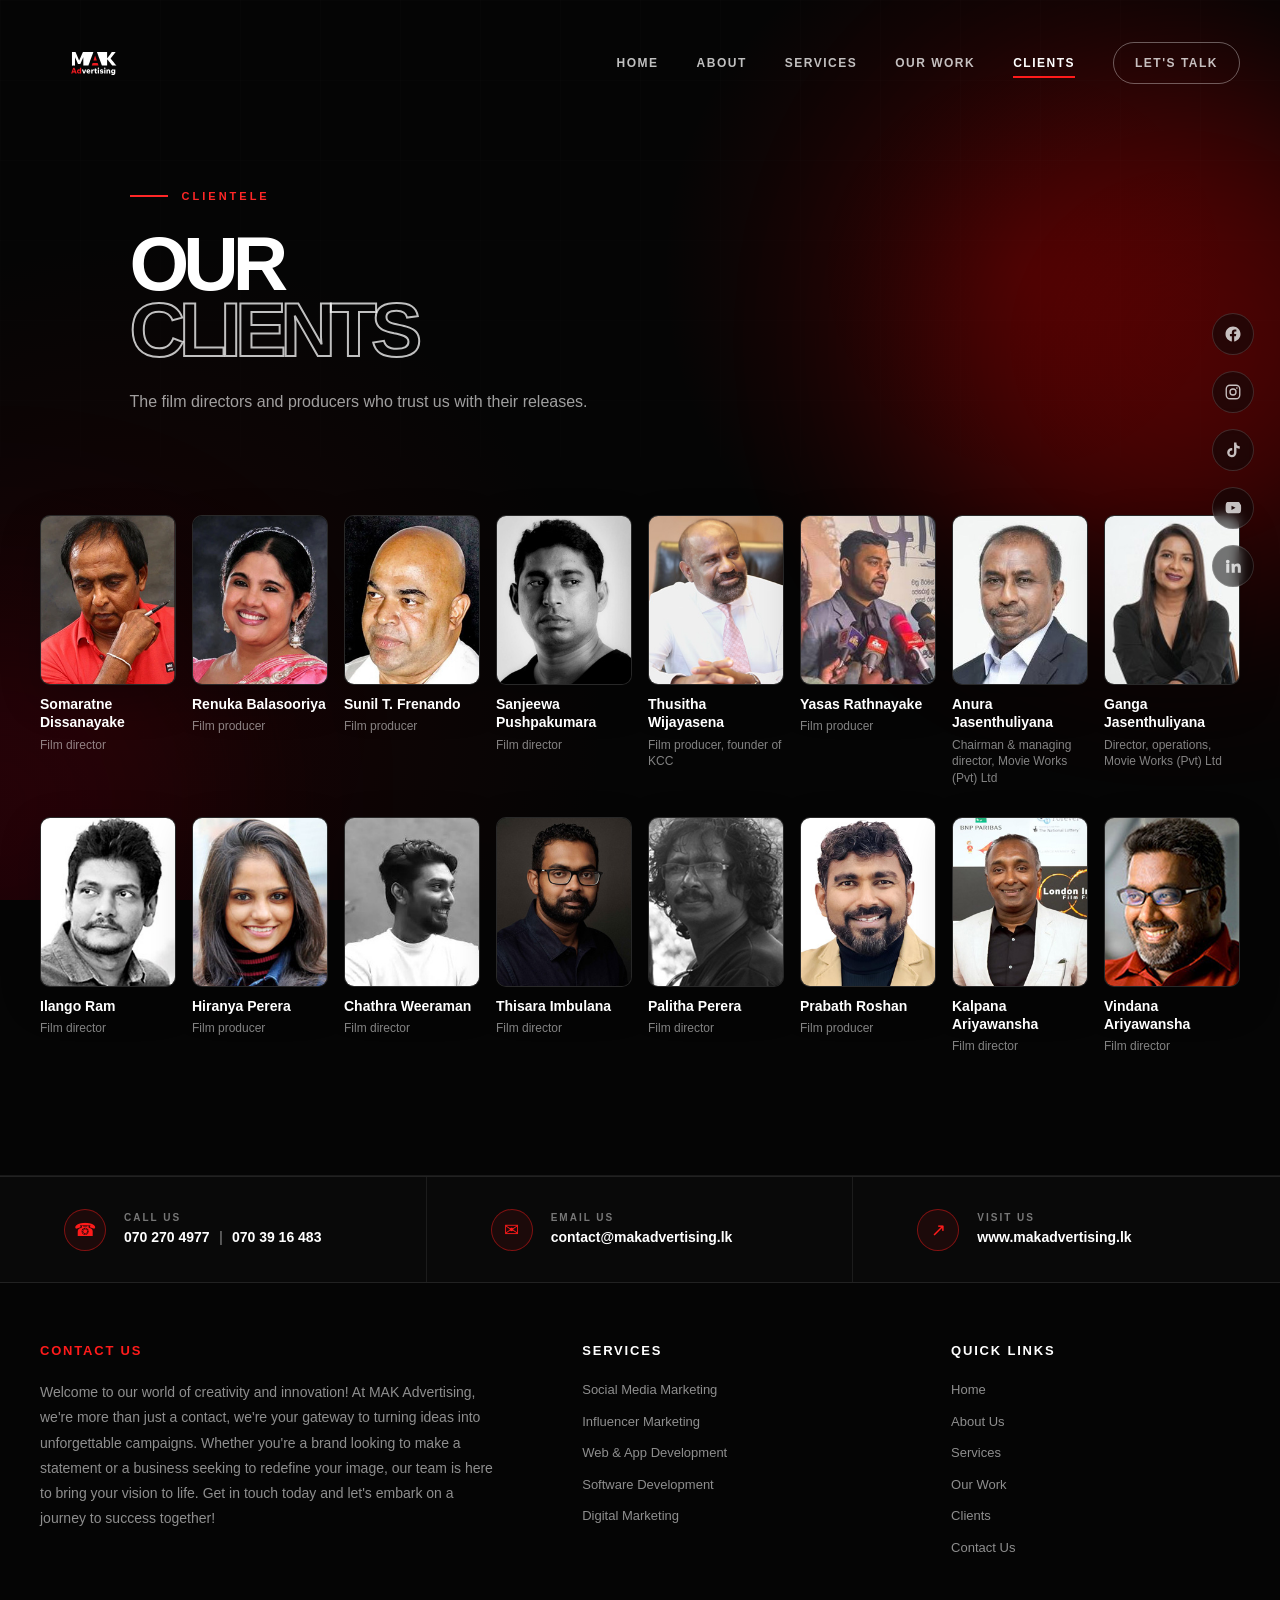
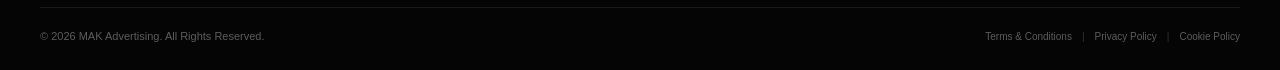
==== commit 5809b0ac: "update" ====
--- a/client.html
+++ b/client.html
@@ -82,7 +82,23 @@
 
     <section class="clients-page" id="clients">
         <div class="section-inner">
-            <ul class="client-list"><li><div class="client-photo"><img src="assets/images/clients/somaratne-dissanayake.jpg" alt="Somaratne Dissanayake" width="400" height="500" loading="lazy"></div><strong>Somaratne Dissanayake</strong><span>Film director</span></li><li><div class="client-photo"><img src="assets/images/clients/renuka-balasooriya.jpg" alt="Renuka Balasooriya" width="400" height="500" loading="lazy"></div><strong>Renuka Balasooriya</strong><span>Film producer</span></li><li><div class="client-photo"><img src="assets/images/clients/sunil-t-frenando.jpg" alt="Sunil T. Frenando" width="400" height="500" loading="lazy"></div><strong>Sunil T. Frenando</strong><span>Film producer</span></li><li><div class="client-photo"><img src="assets/images/clients/sanjeewa-pushpakumara.jpg" alt="Sanjeewa Pushpakumara" width="400" height="500" loading="lazy"></div><strong>Sanjeewa Pushpakumara</strong><span>Film director</span></li><li><div class="client-photo"><img src="assets/images/clients/thusitha-wijayasena.jpg" alt="Thusitha Wijayasena" width="400" height="500" loading="lazy"></div><strong>Thusitha Wijayasena</strong><span>Film producer, founder of KCC</span></li><li><div class="client-photo"><img src="assets/images/clients/yasas-rathnayake.jpg" alt="Yasas Rathnayake" width="400" height="500" loading="lazy"></div><strong>Yasas Rathnayake</strong><span>Film producer</span></li><li><div class="client-photo"><img src="assets/images/clients/anura-jasenthuliyana.jpg" alt="Anura Jasenthuliyana" width="400" height="500" loading="lazy"></div><strong>Anura Jasenthuliyana</strong><span>Chairman &amp; managing director, Movie Works (Pvt) Ltd</span></li><li><div class="client-photo"><img src="assets/images/clients/ganga-jasenthuliyana.jpg" alt="Ganga Jasenthuliyana" width="400" height="500" loading="lazy"></div><strong>Ganga Jasenthuliyana</strong><span>Director, operations, Movie Works (Pvt) Ltd</span></li><li><div class="client-photo"><img src="assets/images/clients/ilango-ram.jpg" alt="Ilango Ram" width="400" height="500" loading="lazy"></div><strong>Ilango Ram</strong><span>Film director</span></li><li><div class="client-photo"><img src="assets/images/clients/hiranya-perera.jpg" alt="Hiranya Perera" width="400" height="500" loading="lazy"></div><strong>Hiranya Perera</strong><span>Film producer</span></li><li><div class="client-photo"><img src="assets/images/clients/chathra-weeraman.jpg" alt="Chathra Weeraman" width="400" height="500" loading="lazy"></div><strong>Chathra Weeraman</strong><span>Film director</span></li><li><div class="client-photo"><img src="assets/images/clients/thisara-imbulana.jpg" alt="Thisara Imbulana" width="400" height="500" loading="lazy"></div><strong>Thisara Imbulana</strong><span>Film director</span></li><li><div class="client-photo"><img src="assets/images/clients/palitha-perera.jpg" alt="Palitha Perera" width="400" height="500" loading="lazy"></div><strong>Palitha Perera</strong><span>Film director</span></li><li><div class="client-photo"><img src="assets/images/clients/prabath-roshan.jpg" alt="Prabath Roshan" width="400" height="500" loading="lazy"></div><strong>Prabath Roshan</strong><span>Film producer</span></li><li><div class="client-photo"><img src="assets/images/clients/kalpana-ariyawansha.jpg" alt="Kalpana Ariyawansha" width="400" height="500" loading="lazy"></div><strong>Kalpana Ariyawansha</strong><span>Film director</span></li><li><div class="client-photo"><img src="assets/images/clients/vindana-ariyawansha.jpg" alt="Vindana Ariyawansha" width="400" height="500" loading="lazy"></div><strong>Vindana Ariyawansha</strong><span>Film director</span></li></ul>
+            <ul class="client-list">
+                <li><div class="client-photo"><img src="assets/images/clients/somaratne-dissanayake.jpg" alt="Somaratne Dissanayake" width="400" height="500" loading="lazy"></div><strong>Somaratne Dissanayake</strong><span>Film director</span>
+                </li><li><div class="client-photo"><img src="assets/images/clients/renuka-balasooriya.jpg" alt="Renuka Balasooriya" width="400" height="500" loading="lazy"></div><strong>Renuka Balasooriya</strong><span>Film producer</span>
+                </li><li><div class="client-photo"><img src="assets/images/clients/sunil-t-frenando.jpg" alt="Sunil T. Frenando" width="400" height="500" loading="lazy"></div><strong>Sunil T. Frenando</strong><span>Film producer</span>
+                </li><li><div class="client-photo"><img src="assets/images/clients/sanjeewa-pushpakumara.jpg" alt="Sanjeewa Pushpakumara" width="400" height="500" loading="lazy"></div><strong>Sanjeewa Pushpakumara</strong><span>Film director</span>
+                </li><li><div class="client-photo"><img src="assets/images/clients/thusitha-wijayasena.jpg" alt="Thusitha Wijayasena" width="400" height="500" loading="lazy"></div><strong>Thusitha Wijayasena</strong><span>Film producer, founder of KCC</span>
+                </li><li><div class="client-photo"><img src="assets/images/clients/yasas-rathnayake.jpg" alt="Yasas Rathnayake" width="400" height="500" loading="lazy"></div><strong>Yasas Rathnayake</strong><span>Film producer</span>
+                </li><li><div class="client-photo"><img src="assets/images/clients/anura-jasenthuliyana.jpg" alt="Anura Jasenthuliyana" width="400" height="500" loading="lazy"></div><strong>Anura Jasenthuliyana</strong><span>Chairman &amp; managing director, Movie Works (Pvt) Ltd</span>
+                </li><li><div class="client-photo"><img src="assets/images/clients/ganga-jasenthuliyana.jpg" alt="Ganga Jasenthuliyana" width="400" height="500" loading="lazy"></div><strong>Ganga Jasenthuliyana</strong><span>Director, operations, Movie Works (Pvt) Ltd</span>
+                </li><li><div class="client-photo"><img src="assets/images/clients/ilango-ram.jpg" alt="Ilango Ram" width="400" height="500" loading="lazy"></div><strong>Ilango Ram</strong><span>Film director</span>
+                </li><li><div class="client-photo"><img src="assets/images/clients/hiranya-perera.jpg" alt="Hiranya Perera" width="400" height="500" loading="lazy"></div><strong>Hiranya Perera</strong><span>Film producer</span>
+                </li><li><div class="client-photo"><img src="assets/images/clients/chathra-weeraman.jpg" alt="Chathra Weeraman" width="400" height="500" loading="lazy"></div><strong>Chathra Weeraman</strong><span>Film director</span>
+                </li><li><div class="client-photo"><img src="assets/images/clients/thisara-imbulana.jpg" alt="Thisara Imbulana" width="400" height="500" loading="lazy"></div><strong>Thisara Imbulana</strong><span>Film director</span>
+                </li><li><div class="client-photo"><img src="assets/images/clients/palitha-perera.jpg" alt="Palitha Perera" width="400" height="500" loading="lazy"></div><strong>Palitha Perera</strong><span>Film director</span>
+                </li><li><div class="client-photo"><img src="assets/images/clients/prabath-roshan.jpg" alt="Prabath Roshan" width="400" height="500" loading="lazy"></div><strong>Prabath Roshan</strong><span>Film producer</span>
+                </li><li><div class="client-photo"><img src="assets/images/clients/kalpana-ariyawansha.jpg" alt="Kalpana Ariyawansha" width="400" height="500" loading="lazy"></div><strong>Kalpana Ariyawansha</strong><span>Film director</span>
+                </li><li><div class="client-photo"><img src="assets/images/clients/vindana-ariyawansha.jpg" alt="Vindana Ariyawansha" width="400" height="500" loading="lazy"></div><strong>Vindana Ariyawansha</strong><span>Film director</span></li></ul>
         </div>
     </section>
 </main>
--- a/css/extra.css
+++ b/css/extra.css
@@ -283,4 +283,17 @@
 .poster-marquee .marquee-track.marquee-b{animation-duration:68s;animation-delay:-23s}
 @media(max-width:1000px){.poster-marquee{--poster-h:260px}}
 @media(max-width:760px){.poster-marquee{--poster-h:200px}.poster-marquee .marquee-track{animation-duration:46s}.poster-marquee .marquee-track.marquee-b{animation-duration:52s}}
-@media(prefers-reduced-motion:reduce){.poster-marquee .marquee-track,.poster-marquee .marquee-track.marquee-b{animation:none!important}}+@media(prefers-reduced-motion:reduce){.poster-marquee .marquee-track,.poster-marquee .marquee-track.marquee-b{animation:none!important}}
+/* ---- Interior page heroes (Clients, Our Work): keep the eyebrow label left-aligned on tablet & phone ---- */
+.page-hero .hero-eyebrow{justify-content:flex-start}
+.page-hero .page-hero-inner{text-align:left}
+
+/* ---- Index page, mobile only: tighter gaps between sections (desktop untouched) ---- */
+@media(max-width:760px){
+  .hero{padding-bottom:28px;gap:32px}
+  #about.block,#contact.block{padding:28px 0}
+  .services-section,.dm-section,.why-us-section{padding:28px 0}
+  #about .section-inner,#services .section-inner,#digital-marketing .section-inner,#why-us .section-inner,#contact .section-inner{padding-top:0;padding-bottom:0}
+  .why-us{margin-top:0;padding-top:0}
+  .services-grid{margin-top:32px}
+}
